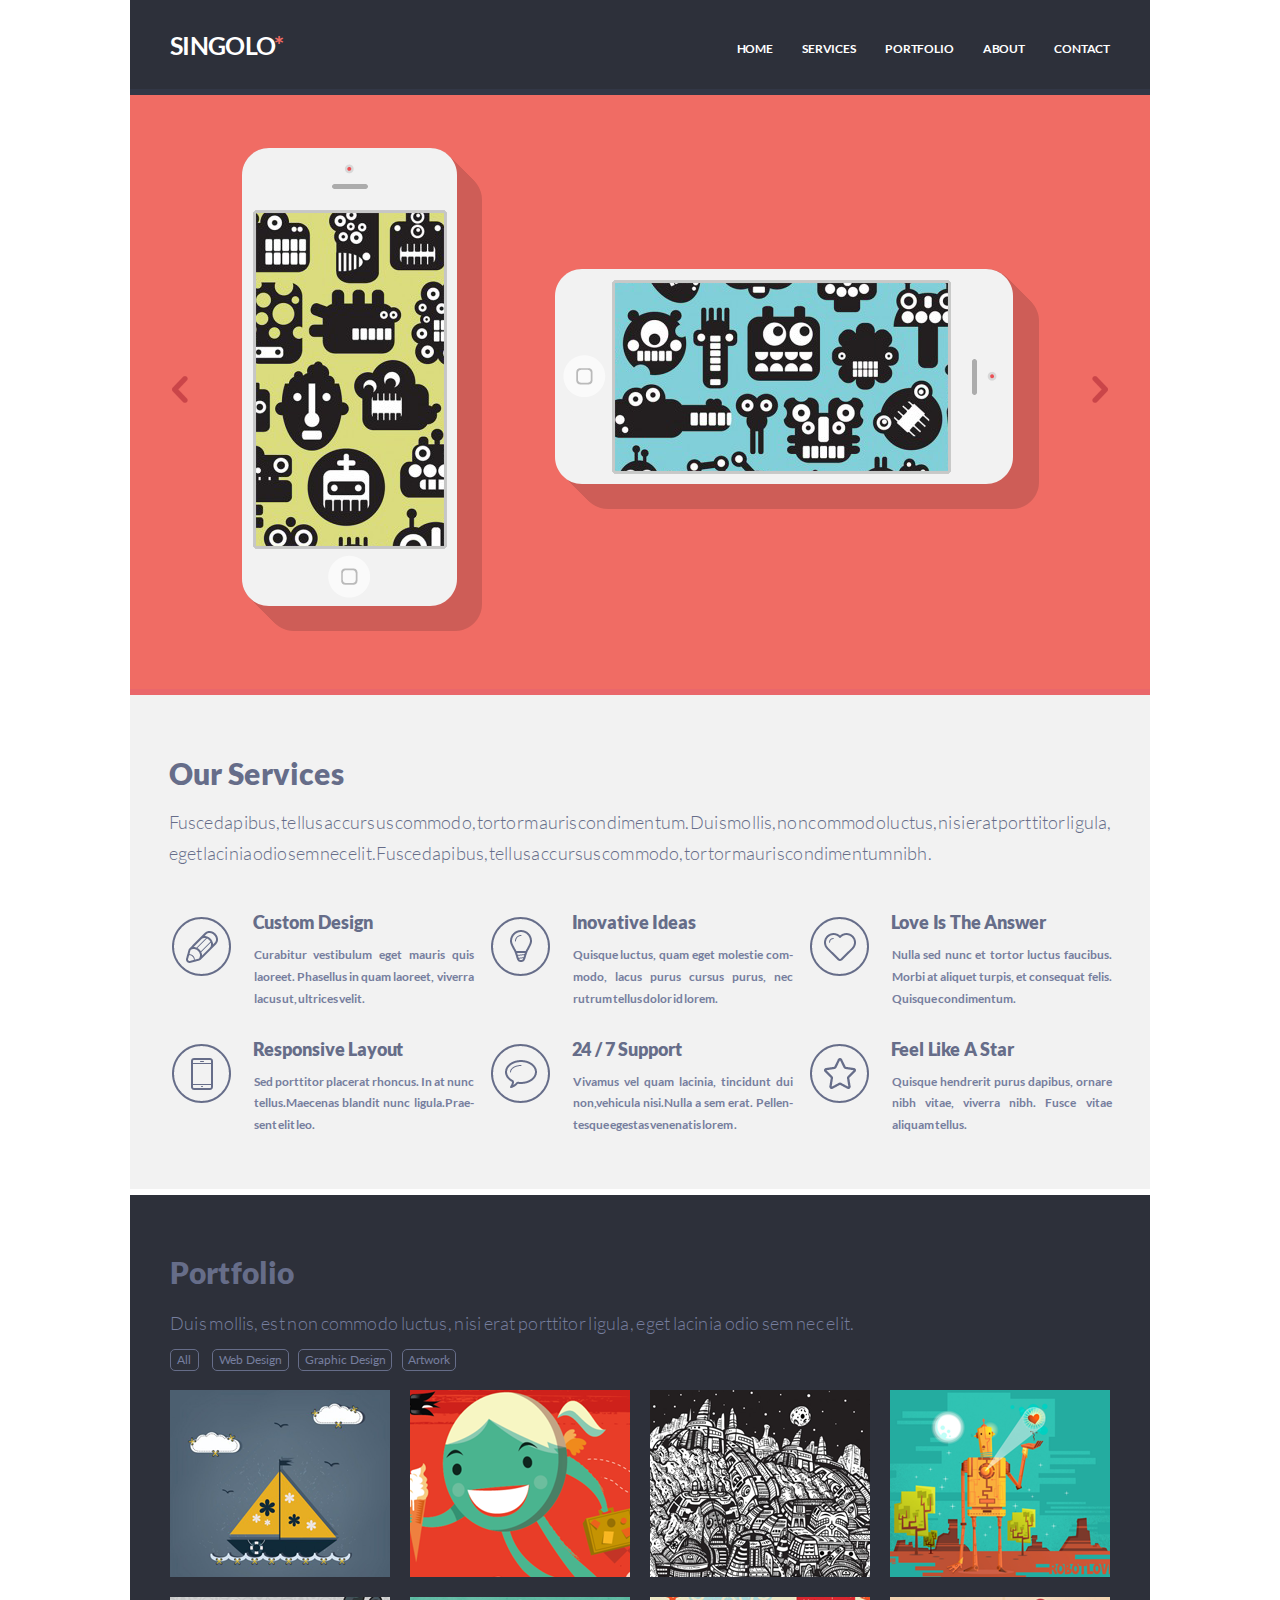
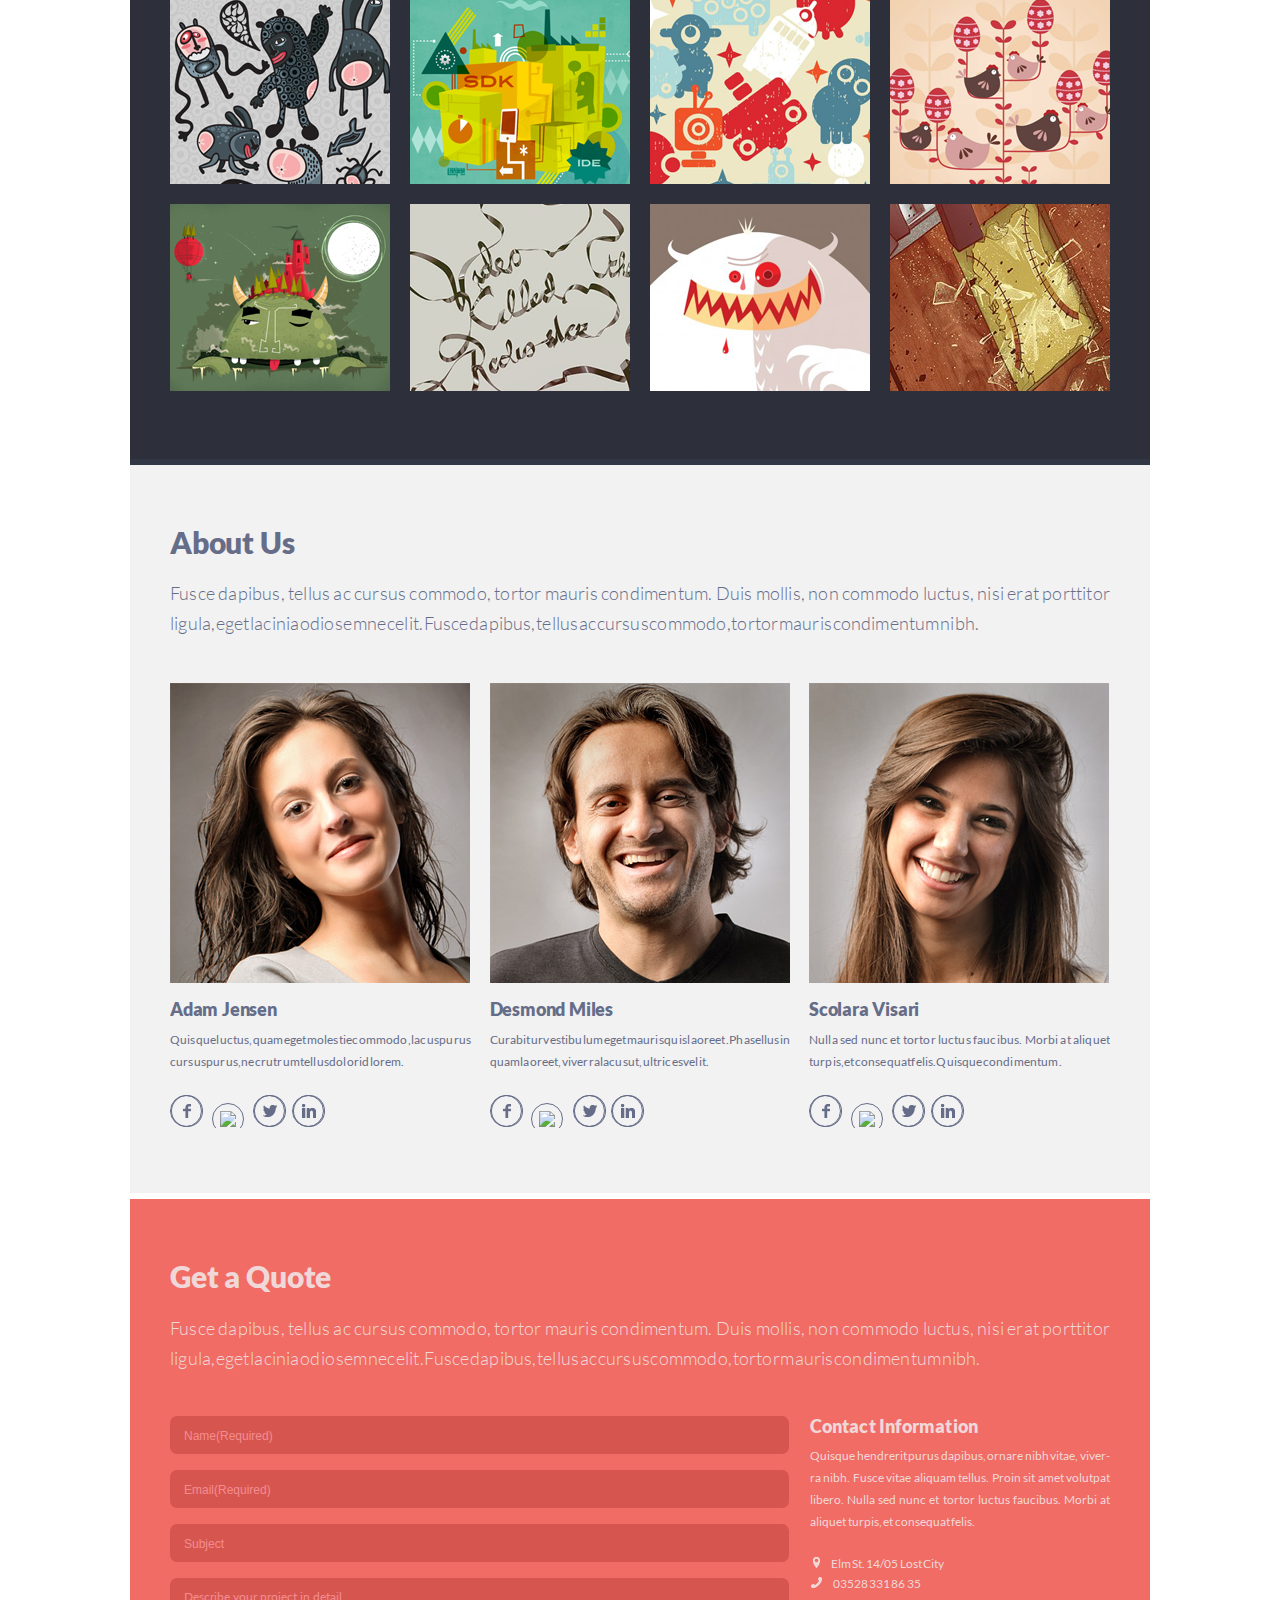
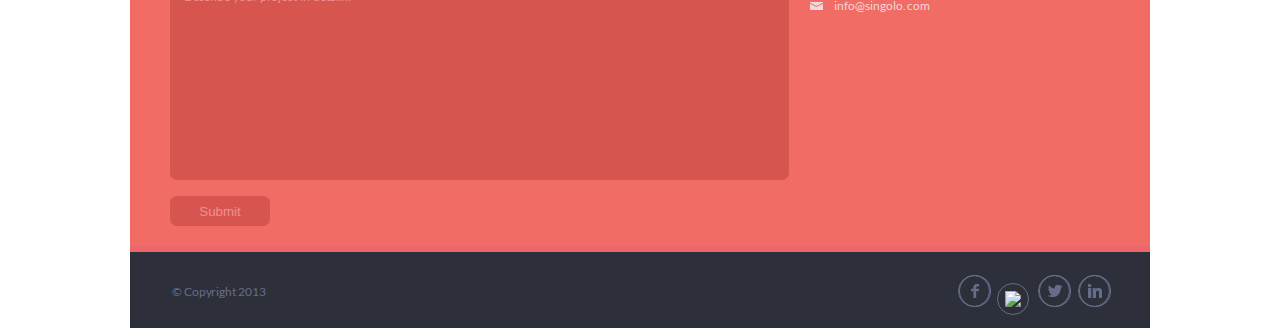
==== index.html @ 6985f3fa "feat: upload index.html and style.css" ====
<html lang="en">
<head>
    <meta charset="UTF-8">
    <meta name="viewport" content="width=device-width, initial-scale=1.0">
    <meta http-equiv="X-UA-Compatible" content="ie=edge">
    <link href="https://fonts.googleapis.com/css?family=Lato&display=swap" rel="stylesheet">
    <link rel="stylesheet" href="style.css">
    <title>Singolo</title>
</head>
<body>
    <header class="header">
        <div class="wrapper">
            <div class="header_container">
                <div class="logo">  
                    <h1 class="logo_name">SINGOLO<span class="logo_star">*</span></h1>
                </div>
                <nav class="nav">
                    <ul class="navigation">
                        <li class="navigation_item"><a href="#" class="navigation_link">HOME</a></li>
                        <li class="navigation_item"><a href="#" class="navigation_link">SERVICES</a></li>
                        <li class="navigation_item"><a href="#" class="navigation_link">PORTFOLIO</a></li>
                        <li class="navigation_item"><a href="#" class="navigation_link">ABOUT</a></li>
                        <li class="navigation_item"><a href="#" class="navigation_link">CONTACT</a></li>
                    </ul>
                </nav>
            </div>
        </div>
    </header>
    <section class="slider">
                <a href="#" class="left arrow">
                    <img src="assets/images/left-arrow.png" alt="">
                </a>
                <div class="phone-container_left-phone">
                    <img src="assets/images/left-phone.png" alt="phone">
                </div>
                <div class="phone-container_right-phone">
                    <img src="assets/images/right-phone.png" alt="phone" repeat = "no-repeat">
                </div>
                <a href="#" class="right arrow">
                    <img src="assets/images/right-arrow.png" alt="">
                </a>
    </section>
    <section class="services">
        <article class="article">
            <h2 class="services_title">Our Services</h2>
            <p class="services_text">
                Fusce dapibus, tellus ac cursus commodo, tortor mauris condimentum. Duis
                mollis, non commodo luctus, nisi
                erat porttitor ligula, eget lacinia odio sem nec elit. Fusce dapibus, tellus
                ac cursus commodo, tortor mauris
                condimentum nibh.
            </p>
        </article>
        <div class="services_items">
            <div class="services_items_row-1">
                <div class="services_item">
                    <div class="service_ico">
                        <img src="assets/images/pen.png" alt="">
                    </div>
                    <div class="item_content">
                        <h3 class="item_title">Custom Design</h3>
                        <p class="item_text">
                            Curabitur vestibulum eget mauris quis laoreet. Phasellus in quam
                            laoreet, viverra lacus ut, ultrices velit.
                        </p>
                    </div>
                </div>
                <div class="services_item">
                    <div class="service_ico">
                        <img src="assets/images/lamp.png" alt="">
                    </div>
                    <div class="item_content">
                        <h3 class="item_title">Inovative Ideas</h3>
                        <p class="item_text">
                            Quisque luctus, quam eget molestie com- modo, lacus purus cursus
                            purus, nec rutrum tellus dolor id lorem.
                        </p>
                    </div>
                </div>
                <div class="services_item">
                    <div class="service_ico">
                        <img src="assets/images/heart_ico.png" alt="">
                    </div>
                    <div class="item_content">
                        <h3 class="item_title">Love Is The Answer</h3>
                        <p class="item_text">
                            Nulla sed nunc et tortor luctus faucibus. Morbi at aliquet turpis,
                            et consequat felis. Quisque condimentum.
                        </p>
                    </div>
                </div>
            </div>
            <div class="services_items_row-2">
                <div class="services_item">
                    <div class="service_ico">
                        <img src="assets/images/phone_ico.png" alt="">
                    </div>
                    <div class="item_content">
                        <h3 class="item_title">Responsive Layout</h3>
                        <p class="item_text">
                            Sed porttitor placerat rhoncus. In at nunc tellus.Maecenas blandit
                            nunc ligula.Prae- sent elit leo.
                        </p>
                    </div>
                </div>
                <div class="services_item">
                    <div class="service_ico">
                        <img src="assets/images/dialog_ico.png" alt="">
                    </div>
                    <div class="item_content">
                        <h3 class="item_title">24 / 7 Support</h3>
                        <p class="item_text">
                            Vivamus vel quam lacinia, tincidunt dui
                            non,vehicula nisi.Nulla a
                            sem erat. Pellen- tesque egestas venenatis lorem .
                        </p>
                    </div>
                </div>
                <div class="services_item">
                    <div class="service_ico">
                        <img src="assets/images/star_ico.png" alt="">
                    </div>
                    <div class="item_content">
                        <h3 class="item_title">Feel Like A Star</h3>
                        <p class="item_text">
                            Quisque hendrerit purus dapibus, ornare nibh vitae, viverra nibh.
                            Fusce vitae aliquam tellus.
                        </p>
                    </div>
                </div>
            </div>
        </div>
    </section>
    <section class="portfolio">
        <div class="wrapper">
            <h2 class="portfolio_title">Portfolio</h2>
            <p class="portfolio_text">
                Duis mollis, est non commodo luctus, nisi erat porttitor ligula, eget lacinia odio sem nec elit.
            </p>
            <div class="portfolio_tags">
                <ul class="tags">
                    <li class="tags_item"><a href="#" class="tags_link tags-one">All</a></li>
                    <li class="tags_item"><a href="#" class="tags_link tags-two">Web Design</a></li>
                    <li class="tags_item"><a href="#" class="tags_link tags-three">Graphic Design</a></li>
                    <li class="tags_item"><a href="#" class="tags_link tags-four">Artwork</a></li>
                </ul> 
            </div>
            <div class="portfolio_imgs-container">
                <div class="portfolio_item"><img src="assets/images//portfolio_1.png" alt="portfolio" class="portfolio_img"></div>
                <div class="portfolio_item"><img src="assets/images/portfolio_2.png" alt="portfolio" class="portfolio_img"></div>
                <div class="portfolio_item"><img src="assets/images/portfolio_3.png" alt="portfolio" class="portfolio_img"></div>
                <div class="portfolio_item"><img src="assets/images/portfolio_4.png" alt="portfolio" class="portfolio_img"></div>
                <div class="portfolio_item"><img src="assets/images/portfolio_5.png" alt="portfolio" class="portfolio_img"></div>
                <div class="portfolio_item"><img src="assets/images/portfolio_6.png" alt="portfolio" class="portfolio_img"></div>
                <div class="portfolio_item"><img src="assets/images/portfolio_7.png" alt="portfolio" class="portfolio_img"></div>
                <div class="portfolio_item"><img src="assets/images/portfolio_8.png" alt="portfolio" class="portfolio_img"></div>
                <div class="portfolio_item"><img src="assets/images/portfolio_9.png" alt="portfolio" class="portfolio_img"></div>
                <div class="portfolio_item"><img src="assets/images/portfolio_10.png" alt="portfolio" class="portfolio_img"></div>
                <div class="portfolio_item"><img src="assets/images/portfolio_11.png" alt="portfolio" class="portfolio_img"></div>
                <div class="portfolio_item"><img src="assets/images/portfolio_12.png" alt="portfolio" class="portfolio_img"></div>
            </div>
        </div>
    </section>
    <section class="about-us">
        <div class="wrapper">
            <h2 class="about-us_title">About Us</h2>
            <p class="about-us_text">
                Fusce dapibus, tellus ac cursus commodo, tortor mauris condimentum. Duis mollis, non
                commodo luctus, nisi erat porttitor ligula, eget lacinia odio sem nec elit. Fusce dapibus, tellus ac cursus
                commodo, tortor mauris condimentum nibh.
            </p>
            <div class="eployees-container">
                <div class="employee_item">
                    <div class="employee_photo">
                        <img src="assets/images/Adam_Jensen.png" alt="Adam_Jensen" class="employee_img">
                    </div>
                    <p class="employee_name">
                        Adam Jensen
                    </p>
                    <p class="employee_text">
                        Quisque luctus, quam eget molestie commodo, lacus purus cursus purus, nec
                        rutrum tellus dolor id lorem.
                    </p>
                    <div class="employee_social">
                        <ul class="socials">
                            <li class="social_item"><img src="assets/images/facebook.png" class="social_ico first_ico"></li>
                            <li class="social_item"><img src="assets/images/google.png" class="social_ico second_ico"></li>
                            <li class="social_item"><img src="assets/images/twitter.png" class="social_ico third_ico"></li>
                            <li class="social_item"><img src="assets/images/linkedin.png" class="social_ico fourth_ico"></li>
                        </ul>
                    </div>
                </div>
                <div class="employee_item">
                    <div class="employee_photo">
                        <img src="assets/images/Desmond_Miles.png" alt="Desmond_Miles" class="employee_img">
                    </div>
                    <p class="employee_name">
                        Desmond Miles
                    </p>
                    <p class="employee_text">
                        Curabitur vestibulum eget mauris quis laoreet. Phasellus in quam laoreet, viverra lacus ut, ultrices velit.
                    </p>
                    <div class="employee_social">
                        <ul class="socials">
                            <li class="social_item"><img src="assets/images/facebook.png" class="social_ico first_ico"></li>
                            <li class="social_item"><img src="assets/images/google.png" class="social_ico second_ico"></li>
                            <li class="social_item"><img src="assets/images/twitter.png" class="social_ico third_ico"></li>
                            <li class="social_item"><img src="assets/images/linkedin.png" class="social_ico fourth_ico"></li>
                        </ul>
                    </div>
                </div>
                <div class="employee_item">
                    <div class="employee_photo">
                        <img src="assets/images/Scolara_Visari.png" alt="Scolara_Visari" class="employee_img">
                    </div>
                    <p class="employee_name">
                        Scolara Visari
                    </p>
                    <p class="employee_text">
                        Nulla sed nunc et tortor luctus faucibus. Morbi at aliquet turpis, et consequat felis. Quisque condimentum.
                    </p>
                    <div class="employee_social">
                        <ul class="socials">
                            <li class="social_item"><img src="assets/images/facebook.png" class="social_ico first_ico"></li>
                            <li class="social_item"><img src="assets/images/google.png" class="social_ico second_ico"></li>
                            <li class="social_item"><img src="assets/images/twitter.png" class="social_ico third_ico"></li>
                            <li class="social_item"><img src="assets/images/linkedin.png" class="social_ico fourth_ico"></li>
                        </ul>
                    </div>
                </div>
            </div>
        </div>
    </section>
    <section class="contacts">
        <div class="wrapper">
            <h2 class="contacts_title">Get a Quote</h2>
            <p class="contacts_text">
                Fusce dapibus, tellus ac cursus commodo, tortor mauris condimentum. Duis mollis, non commodo luctus, nisi erat porttitor ligula, 
                eget lacinia odio sem nec elit. Fusce dapibus, tellus ac cursus commodo, tortor mauris condimentum nibh.
            </p>
            <div class="contacts_container">
                <form class="contacts_form">
                    <input type="text" name="name" placeholder="Name(Required)" class="input"><br>
                    <input type="email" name="email" placeholder="Email(Required)" class="input"><br>
                    <input type="text" name="subject" placeholder="Subject" class="input"><br>
                    <textarea name="describtion" placeholder="Describe your project in detail..."></textarea>
                    <input type="submit" class="submit">
                </form>
                <div class="contacts_info">
                    <h3 class="contacts_info_title">Contact Information</h3>
                    <p class="contacts_info_text">
                        Quisque hendrerit purus dapibus, ornare nibh vitae, viver- ra nibh. Fusce vitae aliquam tellus. Proin sit amet volutpat libero. Nulla sed nunc et tortor luctus faucibus. Morbi at aliquet turpis, et consequat felis.
                    </p>
                    <div class="contacts_info_contact">
                        <div class="adress"><div class="contact_ico"><img src="assets/images/adress-ico.png"  class="adress-ico"></div>Elm St. 14/05 Lost City</div>
                        <div class="phone"><div class="contact_ico"><img src="assets/images/phone-ico.png"  class="phone-ico"></div><a href="tel:03528 331 86 35">03528 331 86 35</a></div>
                        <div class="email"><div class="contact_ico"><img src="assets/images/mail-ico.png"  class="email-ico"></div><a href="mailto:info@singolo.com">info@singolo.com</a></div>
                    </div>
                </div>
            </div>
        </div>
    </section>
    <footer class="footer">
        <div class="wrapper">
            <div class="footer_container">
                <span class="copyright">&copy Copyright 2013</span>
                <div class="footer_social-block">
                    <ul class="socials-footer">
                        <li class="social_item-footer"><img src="assets/images/facebook.png" class="social_ico first_ico"></li>
                        <li class="social_item-footer"><img src="assets/images/google.png" class="social_ico second_ico"></li>
                        <li class="social_item-footer"><img src="assets/images/twitter.png" class="social_ico third_ico"></li>
                        <li class="social_item-footer"><img src="assets/images/linkedin.png" class="social_ico fourth_ico"></li>
                    </ul>
                </div>
            </div>
        </div>
    </footer>
</body>
</html>
---- style.css ----
*{
    margin: 0;
    padding: 0;
    box-sizing: border-box;
}

  
@font-face {
    font-family: Lato-Bold;
    src: url("./assets/fonts/Lato-Bold.ttf")
}

@font-face {
    font-family: Lato-Black;
    src: url("./assets/fonts/Lato-Black.ttf")
}

@font-face {
    font-family: Lato-Light;
    src: url("./assets/fonts/Lato-Light.ttf")
}

@font-face {
    font-family: Lato-Regular;
    src: url("./assets/fonts/Lato-Regular.ttf")
}

body{
    font-size: 10px;
}

.header{
    width: 1020px;
    height: 95px;
    margin: auto;
    background-color: #2d303a;
    display: flex;
    border-bottom: 6px solid #323746;
}

.header_container{
    display: flex;
    flex-direction: row;
    justify-content: space-between;
}

.logo_name {
    color: white;
    font-family: 'Lato-Bold';
    font-size: 25px;
    letter-spacing: -0.7px;
    text-transform: uppercase;

}

.logo_star{
    color: #f06c64;;
}

.nav{
    display: flex;
    align-content: flex-end;
}

.navigation_item{
    display: inline-block;
    padding-top: 11px;
}

.navigation_link:hover{
    color: #f06c64;
    text-decoration: underline;
}

.navigation_link{
    color: white;
    font-family: 'Lato-Bold';
    font-size: 12px;
    text-transform: uppercase;
    letter-spacing: -0.2px;;
    text-decoration: none;
    margin-left: 27px;
    transition: ease 0.1s;
}

.dot {
    height: 3px;
    width: 3px;
    background-color: grey;
    border-radius: 50%;
    display: inline-block;
    margin-left: 12px;
    vertical-align: middle;
}

.slider{
    background-color: #f06c64;
    margin: auto;
    width: 1020;
    height: 600px;
    border-bottom: 6px solid #ea676b;
    display: flex;
    flex-direction: row;
    justify-content: space-between;
    align-items: center;
}


.phone-container_left-phone{
    position: relative;
    left:8px;
    top: -3px;
}

.phone-container_right-phone{
    position: relative;
    right:7px;
    top: -3px;
}

.left{
    position: relative;
    left: 42px;
    bottom: 3px;
}

.right{
    position: relative;
    right: 42px;
    bottom: 3px;
}

.arrow{
    transition: ease 0.3s;
}

.arrow:hover{
    cursor: pointer;
    filter: contrast(0.9%);
}

.services{
    width: 1020px;
    height: 500px;
    margin: auto;
    background-color: #f2f2f2;
    display: flex;
    flex-direction: column;
    align-items: center;
    padding-top: 60px;
    border-bottom: 6px solid #ffffff;
}

.services_title{
    color: #666d89;
    font-weight: 500;
    letter-spacing: +0.2px;
    font-size: 30px;
    font-family: 'Lato-Black';
}

.article{
    width: 943px;
}

.services_text{
    color: #666d89;
    font-size: 18px;
    font-family: 'Lato-Light';
    height: max-content;
    text-align: justify;
    Line-height: 1.7;
    letter-spacing: 0.19px;
    word-spacing: -2.7px;
    margin-top: 16px;

}

.services_items{
    margin-top: 24px;
}

.services_items_row-1{
    width: 943px;
    display: flex;
    flex-direction: row;
    justify-content: space-between;
    padding-top: 25px;
}

.item_title{
    color: #666d89;
    font-size: 18px;
    font-family: 'Lato-Black';
    line-height: 0.6;
    letter-spacing: -0.1px;
    word-spacing: 0.5px;
    margin-left: 4px;
}

.services_item{
    display: flex;
    flex-direction: row;
}

/* .services-title{
    font-family: 'Lato-bold', sans-serif;
    color: #666d89;
    font-weight: 700;
    font-size: 29px;
    letter-spacing: -0.5px;
    margin-bottom: 0;
    padding-bottom: 4px;
    margin-left: 3px;
} */

/* h3{
    color: #666d89;
    font-family: 'Lato-bold', sans-serif;
    font-size: 18px;
    font-weight: 700;
    line-height: 16px;
    line-height: 17.86px;
    margin-bottom: 9px;
    margin-left: 4px;
    letter-spacing: -0.6px;
} */

.item_text{
    color: #767e9e;
    font-family: 'Lato-bold', sans-serif;
    font-size: 12px;
    font-weight: 400;
    line-height: 21.9px;
    width: 220px;
    margin-top: 0;
    margin-left: 5px;
    word-spacing: -1px;
    text-align: justify;
    margin-top: 16px;
}

.service_ico {
    padding-right: 18px;
}

.service_ico:nth-child(1){
    padding-left: 3px;
}

.services_items_row-1{
    margin-bottom: 34px;
}

.services_items_row-2{
    width: 943px;
    display: flex;
    flex-direction: row;
    justify-content: space-between;
}
 
.portfolio{
    width: 1020px;
    height: 870px;
    border-bottom: 6px solid #323746;
    margin: auto;
    background-color: #2d303a;
    padding-top: 59px;
}

.wrapper{
    margin: 0 auto;
    width: 940px;
}

.portfolio_title{
    color: #666d89;
    font-family: 'Lato-Black';
    font-size: 30px;
    letter-spacing: 0.16px;
}

.portfolio_text{
    color: #767e9e;
    text-align: justify;
    font-family: 'Lato-Light';
    font-size: 18px;
    letter-spacing: 0.19px;
    word-spacing: -0.6px;
    margin-top: 22px;
}

.portfolio_tags{
    margin-top: 15px;
}

.tags_item{
    text-decoration: none;
    display: inline-flex;
}

.tags_link{
    text-decoration: none;
    color: #767e9e;
    font-family: Lato;
    font-size: 12px;
    border: 1px solid #666d89;
    border-radius: 5px;
    margin-right: 10px;
    padding-right: 6px;
    padding-left: 6px;
    padding-top: 2px;
    padding-bottom: 3px;
    transition: all 0.3s; 
}

.tags-one{
    padding-right: 7px;
}

.tags-two{
    margin-right: 7px;
}

.tags-three{
    padding-right: 5px;
    margin-right: 7px;
}

.tags-four{
    padding-right: 5px;
    padding-left: 5px;
}

.tags_link:hover{
    color: white;
    cursor: pointer;
    border-color:white;
}

.portfolio_imgs-container{
    display: flex;
    flex-direction: row;
    flex-wrap: wrap;
    justify-content: space-between;
    align-content: space-between;
    height: 601px;
    margin-top: 19px;
    overflow: hidden;
}

.about-us{
    width: 1020px;
    height: 734px;
    background-color: #f2f2f2;
    border-bottom: 6px solid #ffffff;
    margin: auto;
    padding-top: 59px;
}

.about-us_title{
    color: #666d89;
    font-family: 'Lato-Black';
    font-size: 30px;
    letter-spacing: -0.2px;
}

.about-us_text{
    color: #666d89;
    text-align: justify;
    line-height: 1.65;
    font-family: 'Lato-Light';
    font-size: 18px;
    letter-spacing: 0.19px;
    word-spacing: -2.7px;
    margin-top: 19px;
}

.eployees-container{
    display: flex;
    flex-direction: row;
    flex-wrap: wrap;
    justify-content: space-between;
    align-content: space-between;
    height: 445px;
    margin-top: 45px;
    overflow: hidden;

}

.employee_item{
    width: 301px;
}

.employee_name{
    color: #666d89;
    padding-top: 15px;
    font-family: 'Lato-Black';
    font-size: 18px;
    text-align: justify;
    letter-spacing: -0.2px;
    word-spacing: 1px;
    white-space: nowrap;
    overflow: hidden;
    text-overflow: ellipsis;
}

.employee_text{
    color: #666d89;
    padding-top: 9px;
    font-family: 'Lato-Regular';
    font-size: 12px;
    line-height: 1.8;
    text-align: justify;
    word-spacing: -2px;
    letter-spacing: 0.16px;
}

.employee_social{
    margin-top: 22px;
}

.social_item{
    text-decoration: none;
    display: inline-flex;
    align-items: center;
    justify-content: space-around;
    width: 32px;
    height: 32px;
    border: 1px solid #666d89;
    border-radius: 50%;
    margin-right: 7px;
    transition: all 0.3s;
}

.social_item:hover{
    filter: contrast(0.5%);
    cursor: pointer;
}

.social_item:nth-child(3){
    margin-right: 4px;
}


/* .social_ico{
    text-align: center;
    width: 15px;
    height: 15px;
}

.first_ico{
    width: 8px;
    height: 14px;
}

.second_item{
    width: 14px;
    height: 14px;
}

.third_ico{
    width: 13px;
    height: 12px;
    padding-top: 3px;
}

.fourth_ico{
    width: 14px;
    height: 14px;
} */


.contacts{
    width: 1020px;
    height: 653px;
    border-bottom: 6px solid #eb676b;
    margin: auto;
    background-color: #f16c64;
    padding-top: 59px;
}

.wrapper{
    margin: auto;
    width: 940px;
}

.contacts_title{
    color: #f0d8d9;
    font-family: 'Lato-Black';
    font-size: 30px;
    letter-spacing: -0.16px;
}

.contacts_text{
    color: #f0d8d9;
    text-align: justify;
    font-family: 'Lato-Light';
    font-size: 18px;
    letter-spacing: 0.19px;
    word-spacing: -2.6px;
    line-height: 1.65;
    margin-top: 20px;
}

.contacts_container{
    display: flex;
    font-display: row;
    justify-content: space-between;
    margin-top: 42px;
}

.contacts_info{
    width: 301px;
}

.input{
    width: 619px;
    height: 38px;
    margin-bottom: 16px;
    background-color: #d6564f;
    border: none;
    border-radius: 7px;
}

::placeholder{
    color: #f48c8f;
    font-size: 12px;
    padding-left: 14px;
}

textarea{
    width: 619px;
    height: 202px;
    background-color: #d6564f;
    border: none;
    border-radius: 7px;
    color: #f48c8f;
    font-size: 12px;
    font-family: 'Lato', sans-serif;
    padding-top: 11px;
    resize: none;
    margin-bottom: 16px;
}

.submit{
    background-color: #d6564f;
    color: #f48c8f;
    border-radius: 7px;
    border: none;
    width: 100px;
    height: 30px;
    cursor: pointer;
}

.footer{
    width: 1020px;
    height: 76px;
    background-color: #2d303a;
    margin: auto;
    padding-top: 23px;
}

.social_item-footer{
    text-decoration: none;
    display: inline-flex;
    align-items: center;
    justify-content: space-around;
    width: 32px;
    height: 32px;
    border: 1px solid #666d89;
    border-radius: 50%;
    margin-right: 6px;
    transition: all 0.3s;
}

.social_item-footer:hover{
    border-color: #ffffff;
    cursor: pointer;
}

.social_item-footer:last-child{
    margin-right: 0px;
}

.social_item-footer:first-child{
    margin-right: 5px;
}

.social_item-footer:nth-child(3){

}

.contacts_info_title{
    color: #f0d8d9;
    font-size: 18px;
    font-family: 'Lato-Black';
    letter-spacing: 0.1px
}

.contacts_info_text{
    color: #f0d8d9;
    width: 300px;
    font-family: 'Lato-Regular';
    font-size: 12px;
    line-height: 22px;
    text-align: justify;
    word-spacing: -0.5px;
    margin-top: 8px;
}

.contacts_info_contact{
    color: #f0d8d9;
    font-family: 'Lato-Regular';
    font-size: 12px;
    margin-top: 24px;
    line-height: 15px;
    word-spacing: -1px;
    letter-spacing: 0.04px;
    margin-top: 23px;
}

.contacts_form{
    margin-top: +1px;
}

.contacts_info_contact a{
    text-decoration: none;
    color: #f0d8d9;
}

.contacts_info_contact div{
    margin-bottom: 4px;
}

.email{
    margin-top: 6px;
}

.contact_ico{
    margin-right: 11px;
    display: inline-flex;
}

.adress{
    margin-left: 3px;
}

.phone{
    margin-left: 1px;
}

.footer_container{
    display: flex;
    justify-content: space-between;
}

.copyright{
    margin-top: 9px;
    color: #666d89;
    margin-left: 2px;
    font-family: 'Lato-Regular';
    font-size: 12px;
    letter-spacing: -0.1px;
}
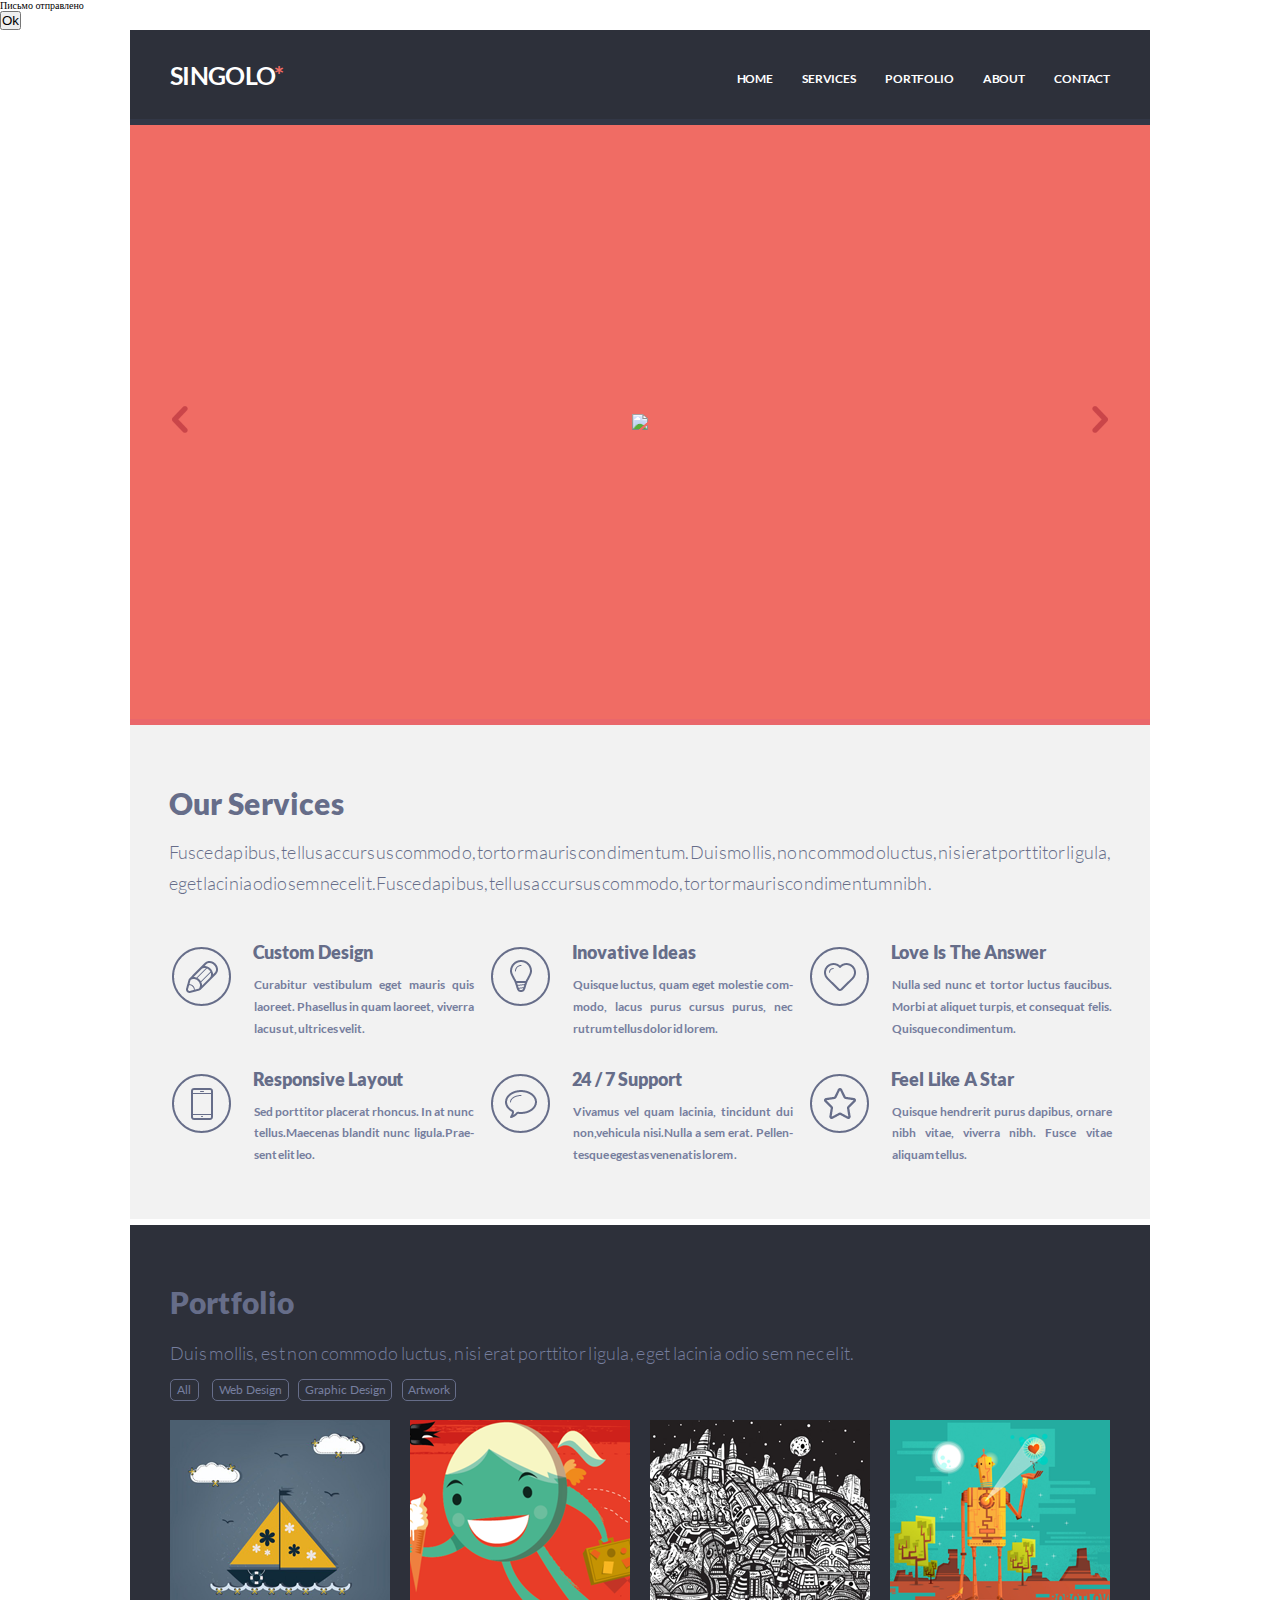
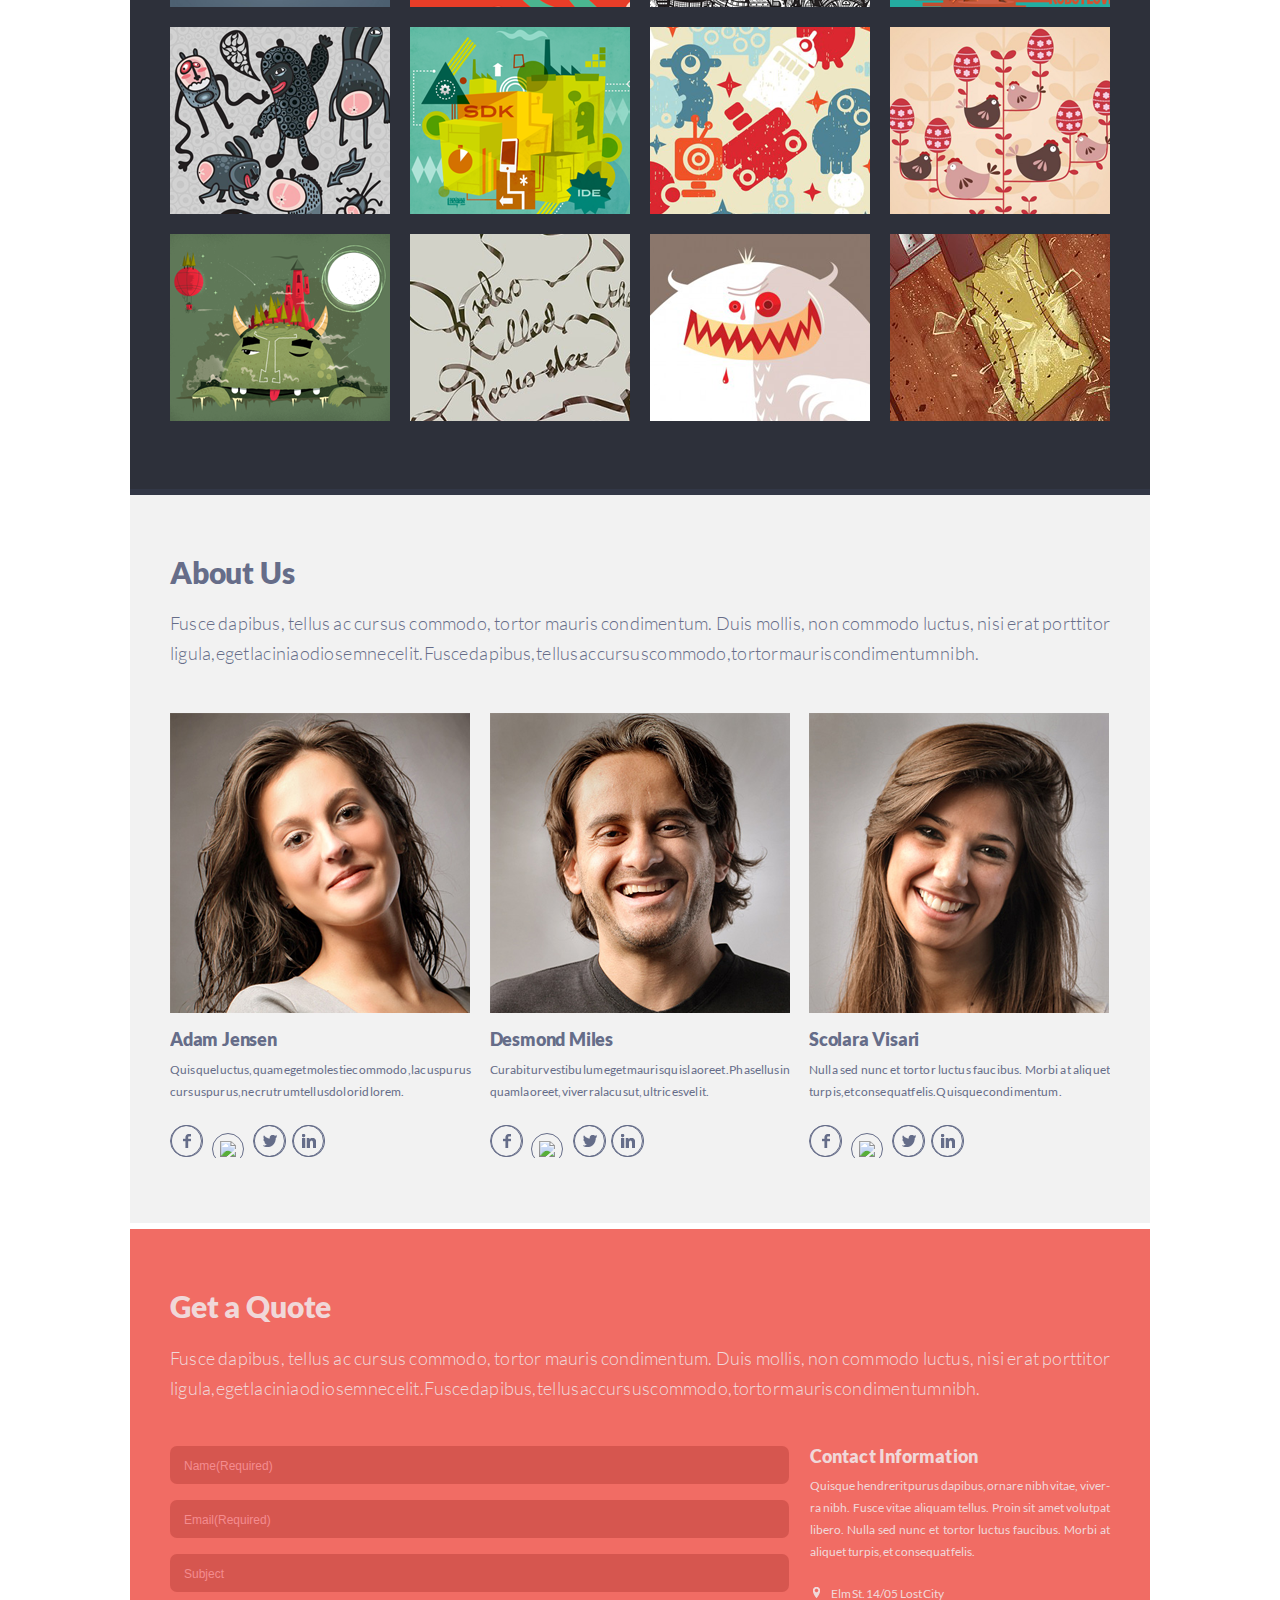
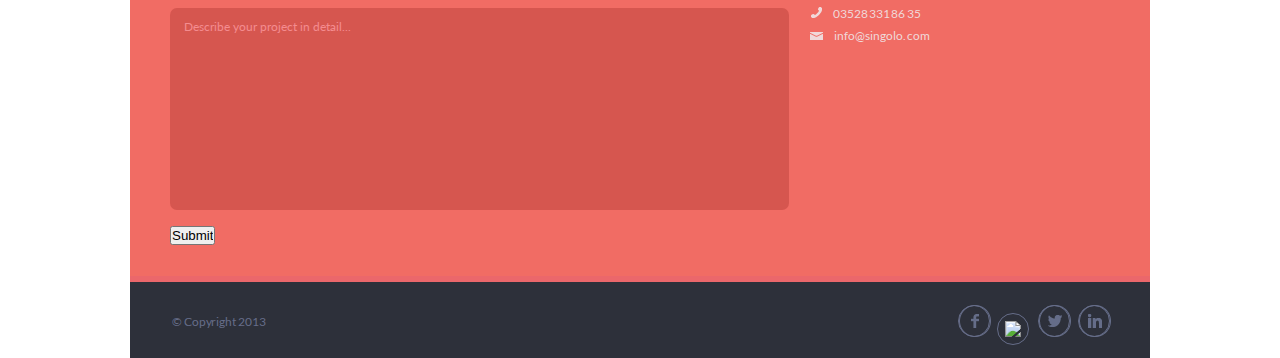
==== commit 3ebfa531: "feat: add script.js" ====
--- a/index.html
+++ b/index.html
@@ -5,9 +5,22 @@
     <meta http-equiv="X-UA-Compatible" content="ie=edge">
     <link href="https://fonts.googleapis.com/css?family=Lato&display=swap" rel="stylesheet">
     <link rel="stylesheet" href="style.css">
+    <script src="script.js" defer></script>
     <title>Singolo</title>
 </head>
 <body>
+    <div class="modal">
+        <div class="modal_container">
+            <p class="modal_status">
+                Письмо отправлено
+            </p>
+            <p class="modal_subject">
+            </p>
+            <p class="modal_describe">
+            </p>
+            <button class="submit_button" id="modal_button">Ok</button>
+        </div>
+    </div>
     <header class="header">
         <div class="wrapper">
             <div class="header_container">
@@ -15,12 +28,12 @@
                     <h1 class="logo_name">SINGOLO<span class="logo_star">*</span></h1>
                 </div>
                 <nav class="nav">
-                    <ul class="navigation">
-                        <li class="navigation_item"><a href="#" class="navigation_link">HOME</a></li>
-                        <li class="navigation_item"><a href="#" class="navigation_link">SERVICES</a></li>
-                        <li class="navigation_item"><a href="#" class="navigation_link">PORTFOLIO</a></li>
-                        <li class="navigation_item"><a href="#" class="navigation_link">ABOUT</a></li>
-                        <li class="navigation_item"><a href="#" class="navigation_link">CONTACT</a></li>
+                    <ul class="navigation" id="navigation">
+                        <li class="navigation_item"><a href="#" class="navigation_link active">HOME</a></li>
+                        <li class="navigation_item"><a href="#services_reffer" class="navigation_link">SERVICES</a></li>
+                        <li class="navigation_item"><a href="#portfolio_reffer" class="navigation_link">PORTFOLIO</a></li>
+                        <li class="navigation_item"><a href="#about_reffer" class="navigation_link">ABOUT</a></li>
+                        <li class="navigation_item"><a href="#contacts_reffer" class="navigation_link">CONTACT</a></li>
                     </ul>
                 </nav>
             </div>
@@ -30,17 +43,24 @@
                 <a href="#" class="left arrow">
                     <img src="assets/images/left-arrow.png" alt="">
                 </a>
-                <div class="phone-container_left-phone">
-                    <img src="assets/images/left-phone.png" alt="phone">
-                </div>
-                <div class="phone-container_right-phone">
-                    <img src="assets/images/right-phone.png" alt="phone" repeat = "no-repeat">
+                <div class="slider_conteiner">
+                    
+                    <div class="slide">
+                        <img src="assets/images/slide2.png">
+                    </div>
+                    <div class="slide show_slide">
+                        <div class="left-phone_black-screen"></div>
+                        <div class="phone_button"></div>
+                        <div class="right-phone_black-screen"></div>
+                        <div class="phone_button_right"></div>
+                        <img src="assets/images/slider-content.png" alt="">
+                    </div>
                 </div>
                 <a href="#" class="right arrow">
                     <img src="assets/images/right-arrow.png" alt="">
                 </a>
     </section>
-    <section class="services">
+    <section class="services" id="services_reffer">
         <article class="article">
             <h2 class="services_title">Our Services</h2>
             <p class="services_text">
@@ -131,7 +151,7 @@
             </div>
         </div>
     </section>
-    <section class="portfolio">
+    <section class="portfolio" id="portfolio_reffer">
         <div class="wrapper">
             <h2 class="portfolio_title">Portfolio</h2>
             <p class="portfolio_text">
@@ -146,22 +166,22 @@
                 </ul> 
             </div>
             <div class="portfolio_imgs-container">
-                <div class="portfolio_item"><img src="assets/images//portfolio_1.png" alt="portfolio" class="portfolio_img"></div>
-                <div class="portfolio_item"><img src="assets/images/portfolio_2.png" alt="portfolio" class="portfolio_img"></div>
-                <div class="portfolio_item"><img src="assets/images/portfolio_3.png" alt="portfolio" class="portfolio_img"></div>
-                <div class="portfolio_item"><img src="assets/images/portfolio_4.png" alt="portfolio" class="portfolio_img"></div>
-                <div class="portfolio_item"><img src="assets/images/portfolio_5.png" alt="portfolio" class="portfolio_img"></div>
-                <div class="portfolio_item"><img src="assets/images/portfolio_6.png" alt="portfolio" class="portfolio_img"></div>
-                <div class="portfolio_item"><img src="assets/images/portfolio_7.png" alt="portfolio" class="portfolio_img"></div>
-                <div class="portfolio_item"><img src="assets/images/portfolio_8.png" alt="portfolio" class="portfolio_img"></div>
-                <div class="portfolio_item"><img src="assets/images/portfolio_9.png" alt="portfolio" class="portfolio_img"></div>
-                <div class="portfolio_item"><img src="assets/images/portfolio_10.png" alt="portfolio" class="portfolio_img"></div>
-                <div class="portfolio_item"><img src="assets/images/portfolio_11.png" alt="portfolio" class="portfolio_img"></div>
-                <div class="portfolio_item"><img src="assets/images/portfolio_12.png" alt="portfolio" class="portfolio_img"></div>
-            </div>
-        </div>
-    </section>
-    <section class="about-us">
+                <img src="assets/images//portfolio_1.png" alt="portfolio" class="portfolio_img">
+                <img src="assets/images//portfolio_2.png" alt="portfolio" class="portfolio_img">
+                <img src="assets/images//portfolio_3.png" alt="portfolio" class="portfolio_img">
+                <img src="assets/images//portfolio_4.png" alt="portfolio" class="portfolio_img">
+                <img src="assets/images//portfolio_5.png" alt="portfolio" class="portfolio_img">
+                <img src="assets/images//portfolio_6.png" alt="portfolio" class="portfolio_img">
+                <img src="assets/images//portfolio_7.png" alt="portfolio" class="portfolio_img">
+                <img src="assets/images//portfolio_8.png" alt="portfolio" class="portfolio_img">
+                <img src="assets/images//portfolio_9.png" alt="portfolio" class="portfolio_img">
+                <img src="assets/images//portfolio_10.png" alt="portfolio" class="portfolio_img">
+                <img src="assets/images//portfolio_11.png" alt="portfolio" class="portfolio_img">
+                <img src="assets/images//portfolio_12.png" alt="portfolio" class="portfolio_img">
+            </div>
+        </div>
+    </section>
+    <section class="about-us" id="about_reffer">
         <div class="wrapper">
             <h2 class="about-us_title">About Us</h2>
             <p class="about-us_text">
@@ -231,7 +251,7 @@
             </div>
         </div>
     </section>
-    <section class="contacts">
+    <section class="contacts" id="contacts_reffer">
         <div class="wrapper">
             <h2 class="contacts_title">Get a Quote</h2>
             <p class="contacts_text">
@@ -243,8 +263,8 @@
                     <input type="text" name="name" placeholder="Name(Required)" class="input"><br>
                     <input type="email" name="email" placeholder="Email(Required)" class="input"><br>
                     <input type="text" name="subject" placeholder="Subject" class="input"><br>
-                    <textarea name="describtion" placeholder="Describe your project in detail..."></textarea>
-                    <input type="submit" class="submit">
+                    <textarea name="describe" placeholder="Describe your project in detail..."></textarea>
+                    <input type="submit" class="submit_button" id="submit">
                 </form>
                 <div class="contacts_info">
                     <h3 class="contacts_info_title">Contact Information</h3>
@@ -276,4 +296,7 @@
         </div>
     </footer>
 </body>
-</html>+</html>
+
+
+
--- a/style.css
+++ b/style.css
@@ -238,6 +238,7 @@
     word-spacing: -1px;
     text-align: justify;
     margin-top: 16px;
+    overflow: hidden:
 }
 
 .service_ico {
@@ -347,6 +348,10 @@
     height: 601px;
     margin-top: 19px;
     overflow: hidden;
+}
+
+.portfolio_item:nth-child(n+13) {
+    display: none;
 }
 
 .about-us{
@@ -662,4 +667,4 @@
     font-family: 'Lato-Regular';
     font-size: 12px;
     letter-spacing: -0.1px;
-}+}
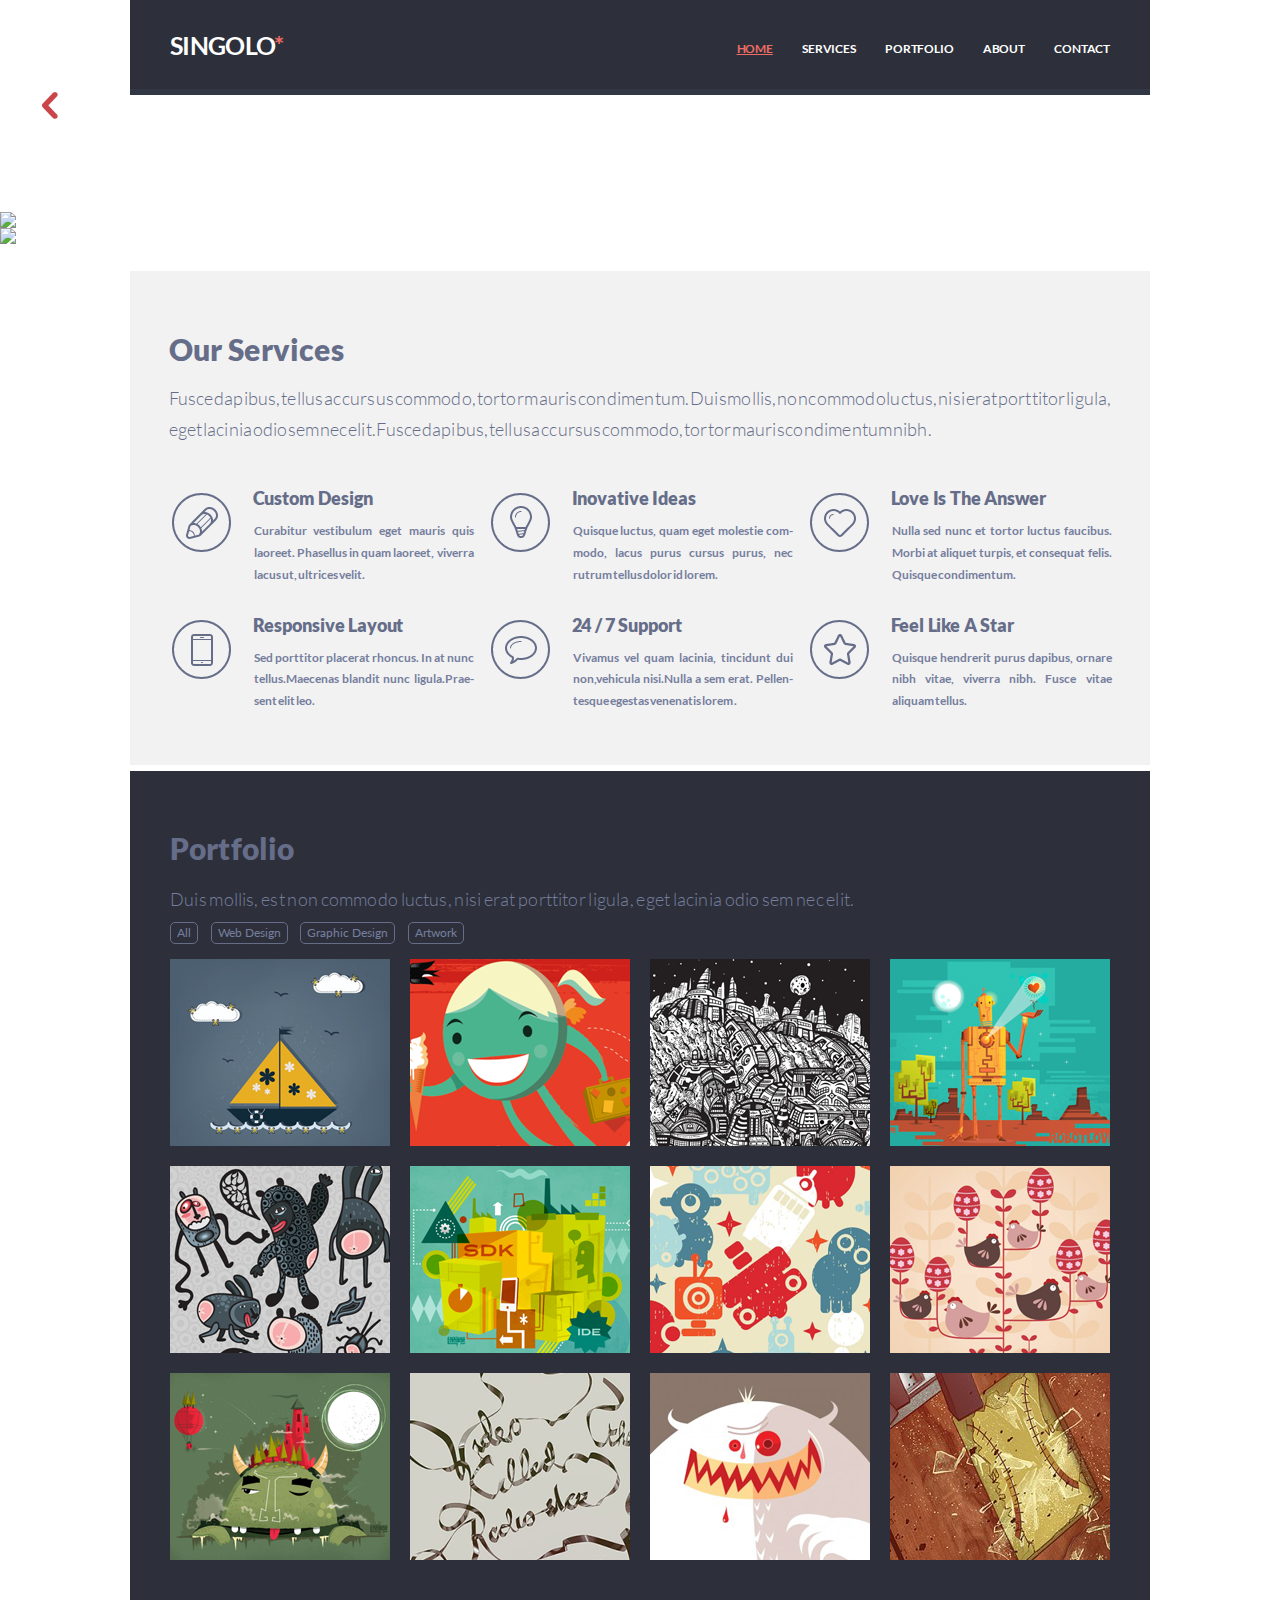
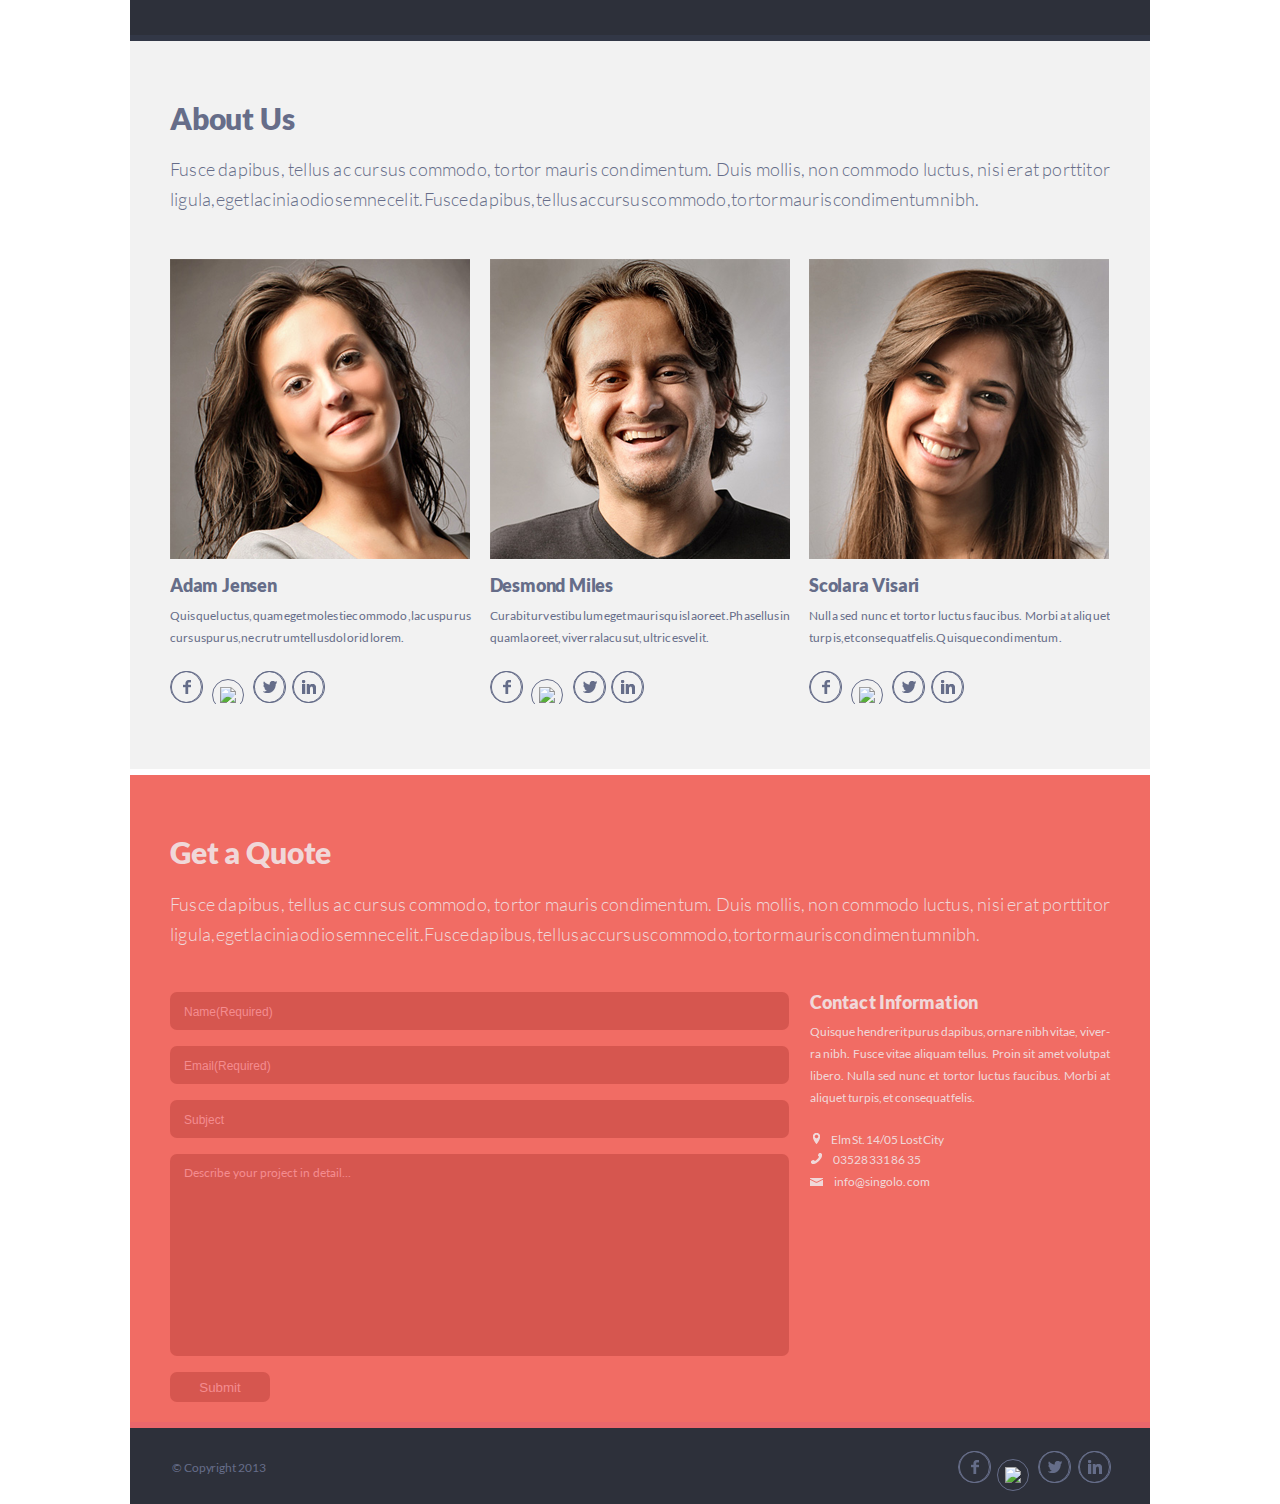
==== commit d742b551: "add: add new imgs for slider" ====
--- a/index.html
+++ b/index.html
@@ -29,7 +29,7 @@
                 </div>
                 <nav class="nav">
                     <ul class="navigation" id="navigation">
-                        <li class="navigation_item"><a href="#" class="navigation_link active">HOME</a></li>
+                        <li class="navigation_item"><a href="#home" class="navigation_link active">HOME</a></li>
                         <li class="navigation_item"><a href="#services_reffer" class="navigation_link">SERVICES</a></li>
                         <li class="navigation_item"><a href="#portfolio_reffer" class="navigation_link">PORTFOLIO</a></li>
                         <li class="navigation_item"><a href="#about_reffer" class="navigation_link">ABOUT</a></li>
@@ -39,26 +39,27 @@
             </div>
         </div>
     </header>
-    <section class="slider">
-                <a href="#" class="left arrow">
-                    <img src="assets/images/left-arrow.png" alt="">
-                </a>
-                <div class="slider_conteiner">
-                    
-                    <div class="slide">
-                        <img src="assets/images/slide2.png">
-                    </div>
-                    <div class="slide show_slide">
-                        <div class="left-phone_black-screen"></div>
-                        <div class="phone_button"></div>
-                        <div class="right-phone_black-screen"></div>
-                        <div class="phone_button_right"></div>
-                        <img src="assets/images/slider-content.png" alt="">
-                    </div>
-                </div>
-                <a href="#" class="right arrow">
-                    <img src="assets/images/right-arrow.png" alt="">
-                </a>
+    <section class="slider-section" id="home">
+        <a href="#" class="left arrow">
+            <img src="assets/images/left-arrow.png" alt="">
+        </a>
+        <div class="carousel">
+            <div class="items-container">
+                <div class="item active-slide">
+                    <div class="left-phone_black-screen"></div>
+                    <div class="phone_button"></div>
+                    <div class="right-phone_black-screen"></div>
+                    <div class="phone_button_right"></div>
+                    <img src="assets/images/Slide-1.png">
+                </div>
+                <div class="item">
+                    <img src="assets/images/Slide-2.png">
+                </div>
+            </div>
+        </div>
+        <a href="#" class="right arrow">
+            <img src="assets/images/right-arrow.png" alt="">
+        </a>
     </section>
     <section class="services" id="services_reffer">
         <article class="article">
@@ -158,12 +159,10 @@
                 Duis mollis, est non commodo luctus, nisi erat porttitor ligula, eget lacinia odio sem nec elit.
             </p>
             <div class="portfolio_tags">
-                <ul class="tags">
-                    <li class="tags_item"><a href="#" class="tags_link tags-one">All</a></li>
-                    <li class="tags_item"><a href="#" class="tags_link tags-two">Web Design</a></li>
-                    <li class="tags_item"><a href="#" class="tags_link tags-three">Graphic Design</a></li>
-                    <li class="tags_item"><a href="#" class="tags_link tags-four">Artwork</a></li>
-                </ul> 
+                <span><a href="#" class="tags_link">All</a></span>
+                <span><a href="#" class="tags_link">Web Design</a></span>
+                <span><a href="#" class="tags_link">Graphic Design</a></span>
+                <span><a href="#" class="tags_link">Artwork</a></span>
             </div>
             <div class="portfolio_imgs-container">
                 <img src="assets/images//portfolio_1.png" alt="portfolio" class="portfolio_img">
@@ -260,8 +259,8 @@
             </p>
             <div class="contacts_container">
                 <form class="contacts_form">
-                    <input type="text" name="name" placeholder="Name(Required)" class="input"><br>
-                    <input type="email" name="email" placeholder="Email(Required)" class="input"><br>
+                    <input type="text" name="name" required placeholder="Name(Required)" class="input"><br>
+                    <input type="email" name="email" required placeholder="Email(Required)" class="input" ><br>
                     <input type="text" name="subject" placeholder="Subject" class="input"><br>
                     <textarea name="describe" placeholder="Describe your project in detail..."></textarea>
                     <input type="submit" class="submit_button" id="submit">
--- a/style.css
+++ b/style.css
@@ -27,6 +27,10 @@
 
 body{
     font-size: 10px;
+}
+
+a{
+    text-decoration: none;
 }
 
 .header{
@@ -70,6 +74,11 @@
 .navigation_link:hover{
     color: #f06c64;
     text-decoration: underline;
+}
+
+.active{
+    color: #f06c64 !important; 
+    text-decoration: underline !important; 
 }
 
 .navigation_link{
@@ -103,19 +112,78 @@
     flex-direction: row;
     justify-content: space-between;
     align-items: center;
-}
-
-
-.phone-container_left-phone{
+    transition: all ease-out .3s;
+}
+
+.left-phone_black-screen{
+    display: none;
+    width: 188px;
+    height: 333px;
+    position: absolute;
+    background-color: black;
+    top: 65px;
+    left: 104px;
+}
+
+.right-phone_black-screen{
+    display: none;
+    width: 333px;
+    height: 188px;
+    position: absolute;
+    background-color: black;
+    top: 137px;
+    left: 463px;
+}
+
+.phone_button{
+    /* border: 1px solid black; */
     position: relative;
-    left:8px;
-    top: -3px;
-}
-
-.phone-container_right-phone{
+    width: 45px;
+    height: 45px;
+    bottom: -406px;
+    left: 175px;
+    border-radius: 50%;
+    cursor: pointer;
+}
+
+.phone_button_right{
+    /* border: 1px solid black; */
     position: relative;
-    right:7px;
-    top: -3px;
+    width: 45px;
+    height: 45px;
+    bottom: -209px;
+    left: 365px;
+    border-radius: 50%;
+    cursor: pointer;
+}
+
+.slide{
+    display: flex;
+    justify-content: space-between;
+    position: absolute;
+    opacity: 0;
+    transition: all ease-in-out .3s;
+}
+
+.show_slide{
+    opacity: 100%;
+}
+
+.slider_conteiner{
+    display: flex;
+    justify-content: space-around;
+    align-items: center;
+    width: 100%;
+    height: 100%;
+}
+
+.show{
+    display: block;
+}
+
+.second_slider_bg{
+    background-color: #648BF0;
+    border-bottom: 6px solid rgb(65, 108, 219);
 }
 
 .left{
@@ -136,6 +204,10 @@
 
 .arrow:hover{
     cursor: pointer;
+    filter: contrast(0.9%);
+}
+
+.second_slider_arrow{
     filter: contrast(0.9%);
 }
 
@@ -238,7 +310,6 @@
     word-spacing: -1px;
     text-align: justify;
     margin-top: 16px;
-    overflow: hidden:
 }
 
 .service_ico {
@@ -339,6 +410,11 @@
     border-color:white;
 }
 
+.active_tag{
+    color: white;
+    border-color: white;
+}
+
 .portfolio_imgs-container{
     display: flex;
     flex-direction: row;
@@ -350,8 +426,16 @@
     overflow: hidden;
 }
 
-.portfolio_item:nth-child(n+13) {
-    display: none;
+.portfolio_img{
+    display: flex;
+    transition: ease 0.3s;
+    cursor: pointer;
+}
+
+.active_img{
+    width: calc(220px - 5px);
+    height: calc(187px - 5px);
+    border: 5px solid #F06C64;
 }
 
 .about-us{
@@ -448,34 +532,6 @@
 }
 
 
-/* .social_ico{
-    text-align: center;
-    width: 15px;
-    height: 15px;
-}
-
-.first_ico{
-    width: 8px;
-    height: 14px;
-}
-
-.second_item{
-    width: 14px;
-    height: 14px;
-}
-
-.third_ico{
-    width: 13px;
-    height: 12px;
-    padding-top: 3px;
-}
-
-.fourth_ico{
-    width: 14px;
-    height: 14px;
-} */
-
-
 .contacts{
     width: 1020px;
     height: 653px;
@@ -548,7 +604,7 @@
     margin-bottom: 16px;
 }
 
-.submit{
+.submit_button{
     background-color: #d6564f;
     color: #f48c8f;
     border-radius: 7px;
@@ -668,3 +724,61 @@
     font-size: 12px;
     letter-spacing: -0.1px;
 }
+
+.modal{
+    display: none;
+    position: fixed;
+    justify-content: space-around;
+    align-items: center;
+	background-color: rgb(0, 0, 0, .8);
+	width: 100%;
+	height: 100%;
+	top: 0;
+	left: 0;
+	z-index: 10
+}
+
+.modal_container{
+    display: flex;
+    flex-direction: column;
+    justify-content: space-around;
+    align-items: center;
+    background-color: #f16c64;
+    border-radius: 5px;
+    width: 50%;
+    height: 50%;
+}
+
+
+.modal_status{
+    width: 90%;
+    padding: 5px;
+    text-transform: uppercase;
+    border-radius: 5px;
+    font-size: 19px;
+    font-weight: bold;
+    text-align: center;
+    color: white;
+    font-family: sans-serif;
+    background-color: #d6564f;
+}
+
+.modal_subject{
+    width: 90%;
+    padding: 5px;
+    border-radius: 5px;
+    font-size: 15px;
+    color: white;
+    font-family: sans-serif;
+    background-color: #d6564f;
+}
+
+.modal_describe{
+    width: 90%;
+    padding: 5px;
+    border-radius: 5px;
+    font-size: 15px;
+    color: white;
+    font-family: sans-serif;
+    background-color: #d6564f;
+}
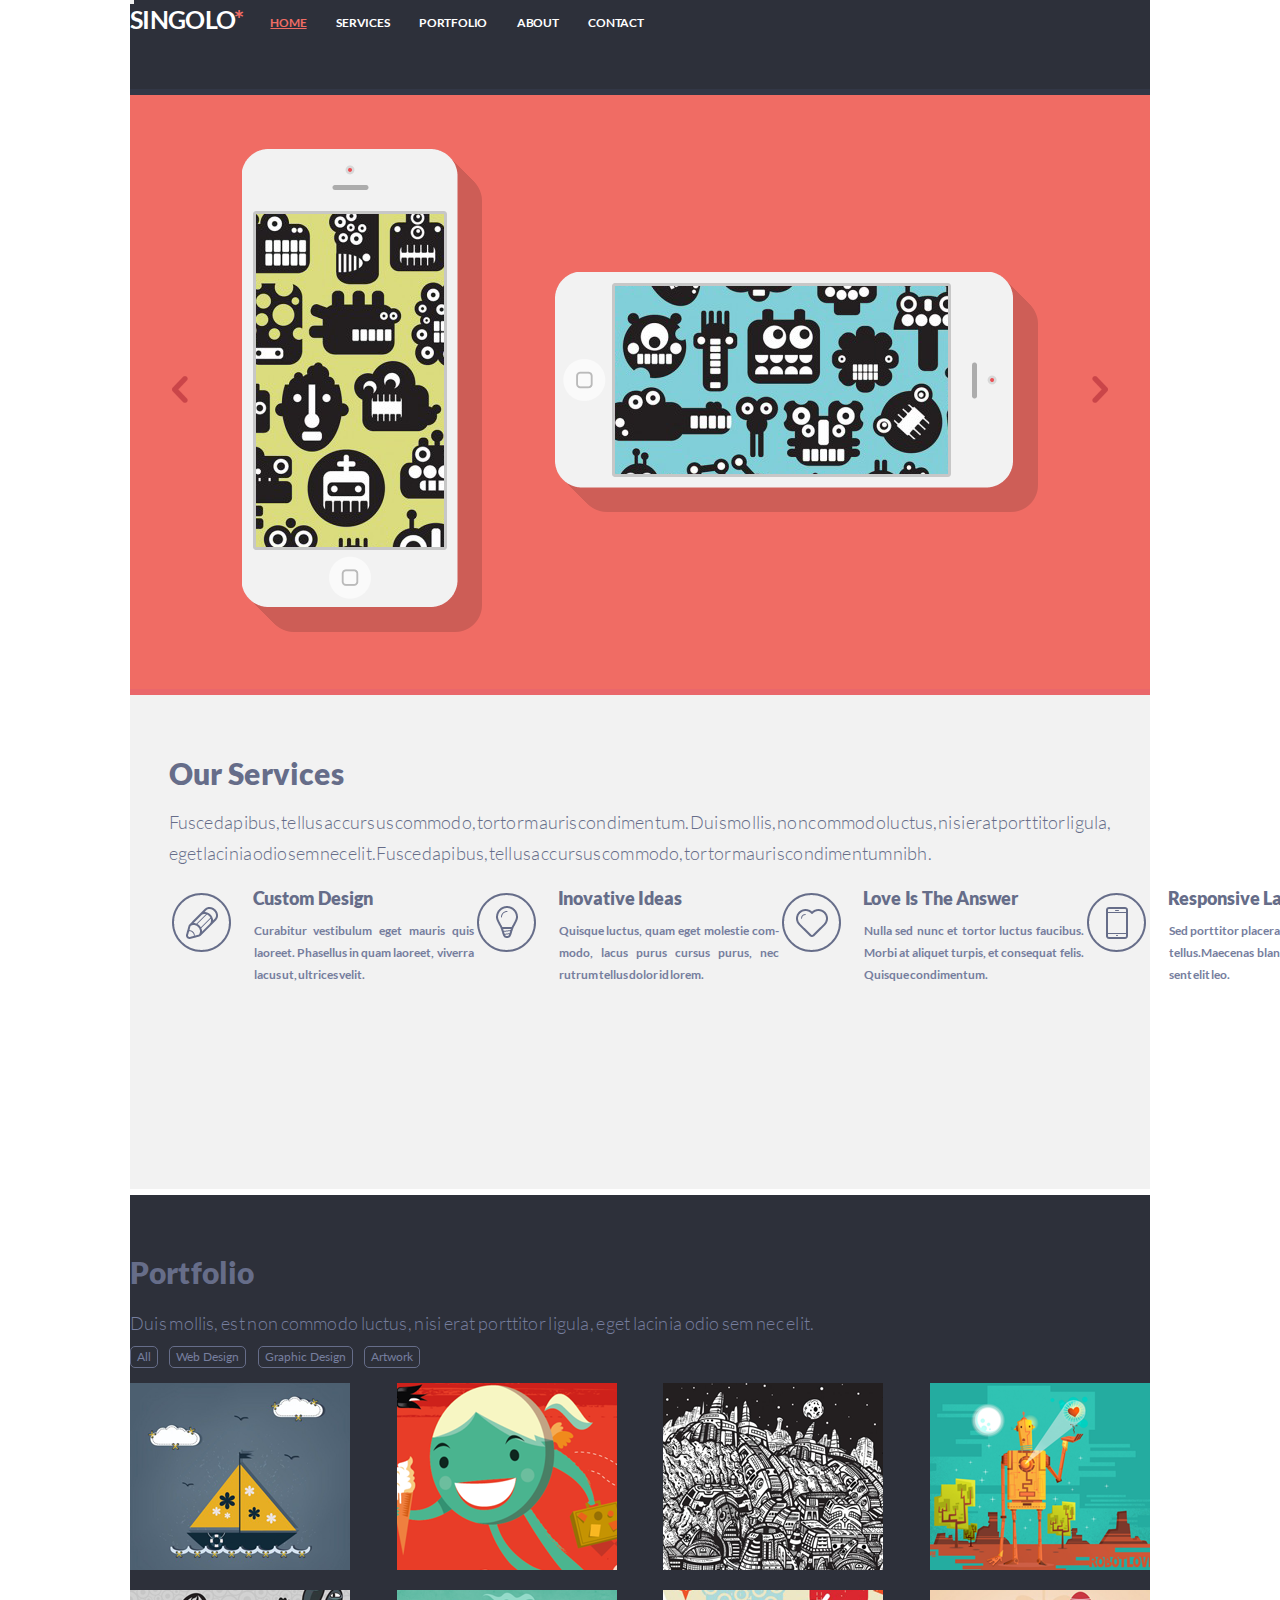
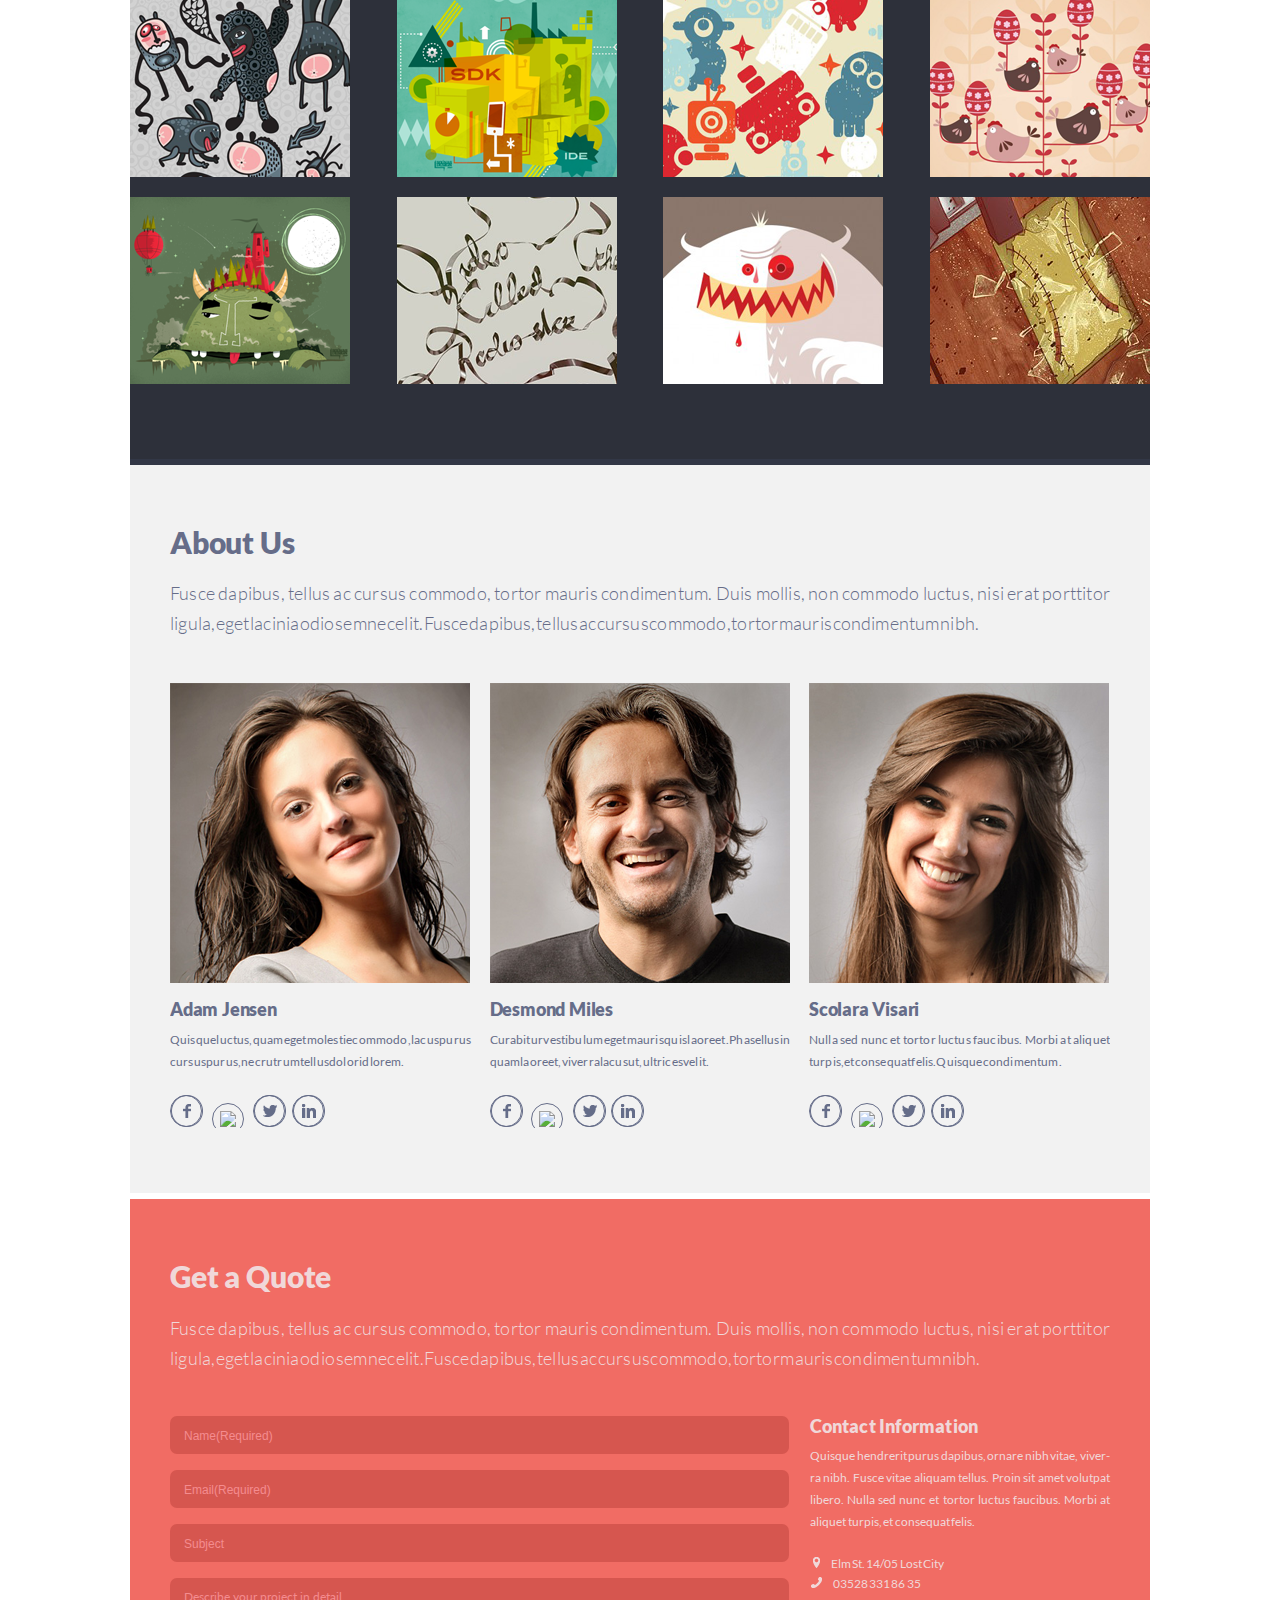
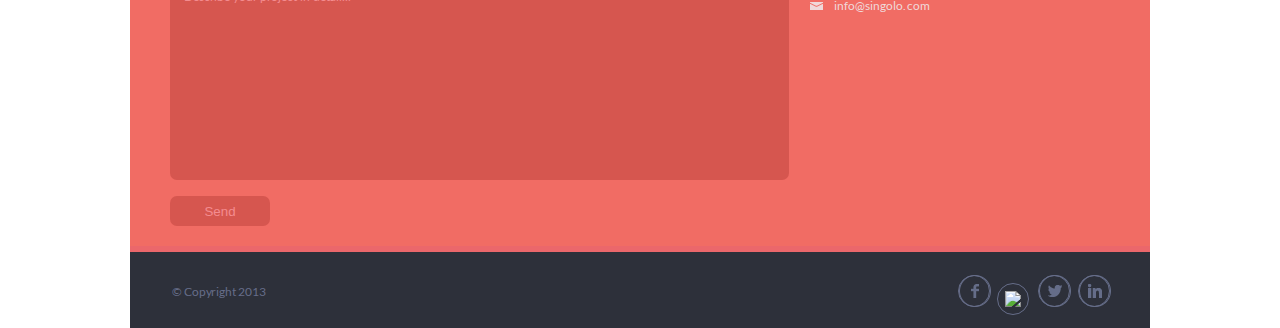
==== commit cff045c4: "feat: add responsive" ====
--- a/index.html
+++ b/index.html
@@ -22,45 +22,55 @@
         </div>
     </div>
     <header class="header">
-        <div class="wrapper">
-            <div class="header_container">
-                <div class="logo">  
-                    <h1 class="logo_name">SINGOLO<span class="logo_star">*</span></h1>
-                </div>
-                <nav class="nav">
-                    <ul class="navigation" id="navigation">
-                        <li class="navigation_item"><a href="#home" class="navigation_link active">HOME</a></li>
-                        <li class="navigation_item"><a href="#services_reffer" class="navigation_link">SERVICES</a></li>
-                        <li class="navigation_item"><a href="#portfolio_reffer" class="navigation_link">PORTFOLIO</a></li>
-                        <li class="navigation_item"><a href="#about_reffer" class="navigation_link">ABOUT</a></li>
-                        <li class="navigation_item"><a href="#contacts_reffer" class="navigation_link">CONTACT</a></li>
-                    </ul>
-                </nav>
-            </div>
+        <div class="header_wrapper">
+               <button class="burger"></button>
+                <div class="header_container">
+                    <div class="logo">  
+                        <h1 class="logo_name">SINGOLO<span class="logo_star">*</span></h1>
+                    </div>
+                    <nav class="nav">
+                        <ul class="navigation" id="navigation">
+                            <li class="navigation_item"><a href="#home" class="navigation_link active">HOME</a></li>
+                            <li class="navigation_item"><a href="#services_reffer" class="navigation_link">SERVICES</a></li>
+                            <li class="navigation_item"><a href="#portfolio_reffer" class="navigation_link">PORTFOLIO</a></li>
+                            <li class="navigation_item"><a href="#about_reffer" class="navigation_link">ABOUT</a></li>
+                            <li class="navigation_item"><a href="#contacts_reffer" class="navigation_link">CONTACT</a></li>
+                        </ul>
+                    </nav>
+                </div>
+        </div>
+        <div class="opacityWindow">
         </div>
     </header>
-    <section class="slider-section" id="home">
-        <a href="#" class="left arrow">
-            <img src="assets/images/left-arrow.png" alt="">
-        </a>
-        <div class="carousel">
-            <div class="items-container">
-                <div class="item active-slide">
-                    <div class="left-phone_black-screen"></div>
-                    <div class="phone_button"></div>
-                    <div class="right-phone_black-screen"></div>
-                    <div class="phone_button_right"></div>
-                    <img src="assets/images/Slide-1.png">
-                </div>
-                <div class="item">
-                    <img src="assets/images/Slide-2.png">
-                </div>
-            </div>
-        </div>
-        <a href="#" class="right arrow">
-            <img src="assets/images/right-arrow.png" alt="">
-        </a>
-    </section>
+    <div class="wrap">
+        
+        <section class="slider-section" id="home">
+            <a href="#" class="left arrow">
+                <img src="assets/images/left-arrow.png" alt="">
+            </a>
+            <div class="phone-slide">
+                <img src="assets/images/slide-1.png" alt="">
+            </div>
+            <div class="carousel">
+                <div class="items-container">
+                    <div class="item active-slide">
+                        <div class="left-phone_black-screen"></div>
+                        <div class="phone_button"></div>
+                        <div class="right-phone_black-screen"></div>
+                        <div class="phone_button_right"></div>
+                        <img src="assets/images/Slide-1.png">
+                    </div>
+                    <div class="item">
+                        <img src="assets/images/Slide-2.png">
+                    </div>
+                </div>
+            </div>
+            <a href="#" class="right arrow">
+                <img src="assets/images/right-arrow.png" alt="">
+            </a>
+        </section>
+    </div>
+    
     <section class="services" id="services_reffer">
         <article class="article">
             <h2 class="services_title">Our Services</h2>
@@ -72,7 +82,7 @@
                 condimentum nibh.
             </p>
         </article>
-        <div class="services_items">
+        <!-- <div class="services_items"> -->
             <div class="services_items_row-1">
                 <div class="services_item">
                     <div class="service_ico">
@@ -110,8 +120,7 @@
                         </p>
                     </div>
                 </div>
-            </div>
-            <div class="services_items_row-2">
+            
                 <div class="services_item">
                     <div class="service_ico">
                         <img src="assets/images/phone_ico.png" alt="">
@@ -150,19 +159,21 @@
                     </div>
                 </div>
             </div>
-        </div>
+        <!-- </div> -->
     </section>
-    <section class="portfolio" id="portfolio_reffer">
-        <div class="wrapper">
-            <h2 class="portfolio_title">Portfolio</h2>
-            <p class="portfolio_text">
-                Duis mollis, est non commodo luctus, nisi erat porttitor ligula, eget lacinia odio sem nec elit.
-            </p>
-            <div class="portfolio_tags">
-                <span><a href="#" class="tags_link">All</a></span>
-                <span><a href="#" class="tags_link">Web Design</a></span>
-                <span><a href="#" class="tags_link">Graphic Design</a></span>
-                <span><a href="#" class="tags_link">Artwork</a></span>
+   <section class="portfolio" id="portfolio_reffer"> 
+        
+            <div class="portfolio_wrapper">
+                <h2 class="portfolio_title">Portfolio</h2>
+                <p class="portfolio_text">
+                    Duis mollis, est non commodo luctus, nisi erat porttitor ligula, eget lacinia odio sem nec elit.
+                </p>
+                <div class="portfolio_tags">
+                    <span><a href="#" class="tags_link">All</a></span>
+                    <span><a href="#" class="tags_link">Web Design</a></span>
+                    <span><a href="#" class="tags_link">Graphic Design</a></span>
+                    <span><a href="#" class="tags_link">Artwork</a></span>
+                </div>
             </div>
             <div class="portfolio_imgs-container">
                 <img src="assets/images//portfolio_1.png" alt="portfolio" class="portfolio_img">
@@ -178,9 +189,9 @@
                 <img src="assets/images//portfolio_11.png" alt="portfolio" class="portfolio_img">
                 <img src="assets/images//portfolio_12.png" alt="portfolio" class="portfolio_img">
             </div>
-        </div>
+        
     </section>
-    <section class="about-us" id="about_reffer">
+    <section class="about-us" id="about_reffer"> 
         <div class="wrapper">
             <h2 class="about-us_title">About Us</h2>
             <p class="about-us_text">
@@ -263,7 +274,7 @@
                     <input type="email" name="email" required placeholder="Email(Required)" class="input" ><br>
                     <input type="text" name="subject" placeholder="Subject" class="input"><br>
                     <textarea name="describe" placeholder="Describe your project in detail..."></textarea>
-                    <input type="submit" class="submit_button" id="submit">
+                    <input type="submit" class="submit_button" id="submit" value="Send">
                 </form>
                 <div class="contacts_info">
                     <h3 class="contacts_info_title">Contact Information</h3>
@@ -293,7 +304,7 @@
                 </div>
             </div>
         </div>
-    </footer>
+    </footer> 
 </body>
 </html>
 
--- a/style.css
+++ b/style.css
@@ -25,8 +25,14 @@
     src: url("./assets/fonts/Lato-Regular.ttf")
 }
 
+html{
+    scroll-behavior: smooth;
+}
+
 body{
     font-size: 10px;
+    width: 1020px;
+    margin: auto;
 }
 
 a{
@@ -40,6 +46,13 @@
     background-color: #2d303a;
     display: flex;
     border-bottom: 6px solid #323746;
+    transition: all ease 0.3s;
+    position: fixed;
+    z-index: 10;
+}
+
+.header-height{
+    height: 50px;
 }
 
 .header_container{
@@ -101,12 +114,13 @@
     margin-left: 12px;
     vertical-align: middle;
 }
-
-.slider{
-    background-color: #f06c64;
+/* #f06c64 */
+.slider-section{
+    background-color: white;
     margin: auto;
     width: 1020;
-    height: 600px;
+    height: 695px;
+    padding-top: 95px;
     border-bottom: 6px solid #ea676b;
     display: flex;
     flex-direction: row;
@@ -121,38 +135,38 @@
     height: 333px;
     position: absolute;
     background-color: black;
-    top: 65px;
-    left: 104px;
+    top: 119px;
+    left: 126px;
 }
 
 .right-phone_black-screen{
     display: none;
-    width: 333px;
+    width: 334px;
     height: 188px;
     position: absolute;
     background-color: black;
-    top: 137px;
-    left: 463px;
+    top: 191px;
+    left: 485px;
 }
 
 .phone_button{
     /* border: 1px solid black; */
-    position: relative;
+    position: absolute;
     width: 45px;
     height: 45px;
-    bottom: -406px;
-    left: 175px;
+    bottom: 95px;
+    left: 197px;
     border-radius: 50%;
     cursor: pointer;
 }
 
 .phone_button_right{
     /* border: 1px solid black; */
-    position: relative;
+    position: absolute;
     width: 45px;
     height: 45px;
-    bottom: -209px;
-    left: 365px;
+    top: 263px;
+    left: 432px;
     border-radius: 50%;
     cursor: pointer;
 }
@@ -167,14 +181,6 @@
 
 .show_slide{
     opacity: 100%;
-}
-
-.slider_conteiner{
-    display: flex;
-    justify-content: space-around;
-    align-items: center;
-    width: 100%;
-    height: 100%;
 }
 
 .show{
@@ -190,6 +196,7 @@
     position: relative;
     left: 42px;
     bottom: 3px;
+    z-index: 20;
 }
 
 .right{
@@ -362,8 +369,15 @@
     margin-top: 22px;
 }
 
+/* .tags{
+    width: 310px;
+} */
+
 .portfolio_tags{
+    display: flex;
+    justify-content: space-between;
     margin-top: 15px;
+    width: 290px;
 }
 
 .tags_item{
@@ -378,7 +392,6 @@
     font-size: 12px;
     border: 1px solid #666d89;
     border-radius: 5px;
-    margin-right: 10px;
     padding-right: 6px;
     padding-left: 6px;
     padding-top: 2px;
@@ -735,7 +748,7 @@
 	height: 100%;
 	top: 0;
 	left: 0;
-	z-index: 10
+	z-index: 20
 }
 
 .modal_container{
@@ -743,16 +756,18 @@
     flex-direction: column;
     justify-content: space-around;
     align-items: center;
+    padding: 5px;
     background-color: #f16c64;
     border-radius: 5px;
     width: 50%;
-    height: 50%;
+    max-height: 1000px;
 }
 
 
 .modal_status{
     width: 90%;
     padding: 5px;
+    margin: 10px;
     text-transform: uppercase;
     border-radius: 5px;
     font-size: 19px;
@@ -765,6 +780,7 @@
 
 .modal_subject{
     width: 90%;
+    margin: 5px;
     padding: 5px;
     border-radius: 5px;
     font-size: 15px;
@@ -775,10 +791,81 @@
 
 .modal_describe{
     width: 90%;
+    margin: 5px;
+    margin-bottom: 10px;
+    max-height: 300px;
     padding: 5px;
     border-radius: 5px;
     font-size: 15px;
     color: white;
     font-family: sans-serif;
     background-color: #d6564f;
-}
+    overflow: auto;
+}
+
+.carousel {
+    position: absolute;
+    top: 95px;
+    /* left: 12.1%; */
+    text-align: center;
+  }
+  
+  .items-container {
+    position: absolute;
+    width: 1020px;
+    overflow: hidden;
+  }
+  
+  .item {
+    display: none;
+    position: relative;
+    animation: 0.5s ease-in-out;
+    margin: 0 auto;
+  }
+
+.active-slide,
+.next {
+  display: flex;
+}
+
+.next {
+  position: absolute;
+  top: 0;
+  width: 100%;
+}
+
+.to-left {
+    animation-name: left;
+  }
+  
+  .from-right {
+    animation-name: right;
+  }
+  
+  .to-right {
+    animation-name: right;
+    animation-direction: reverse;
+  }
+  
+  .from-left {
+    animation-name: left;
+    animation-direction: reverse;
+  }
+  
+  @keyframes left {
+    from {
+      left: 0;
+    }
+    to {
+      left: -100%;
+    }
+  }
+  
+  @keyframes right {
+    from {
+      left: 100%;
+    }
+    to {
+      left: 0;
+    }
+  }
